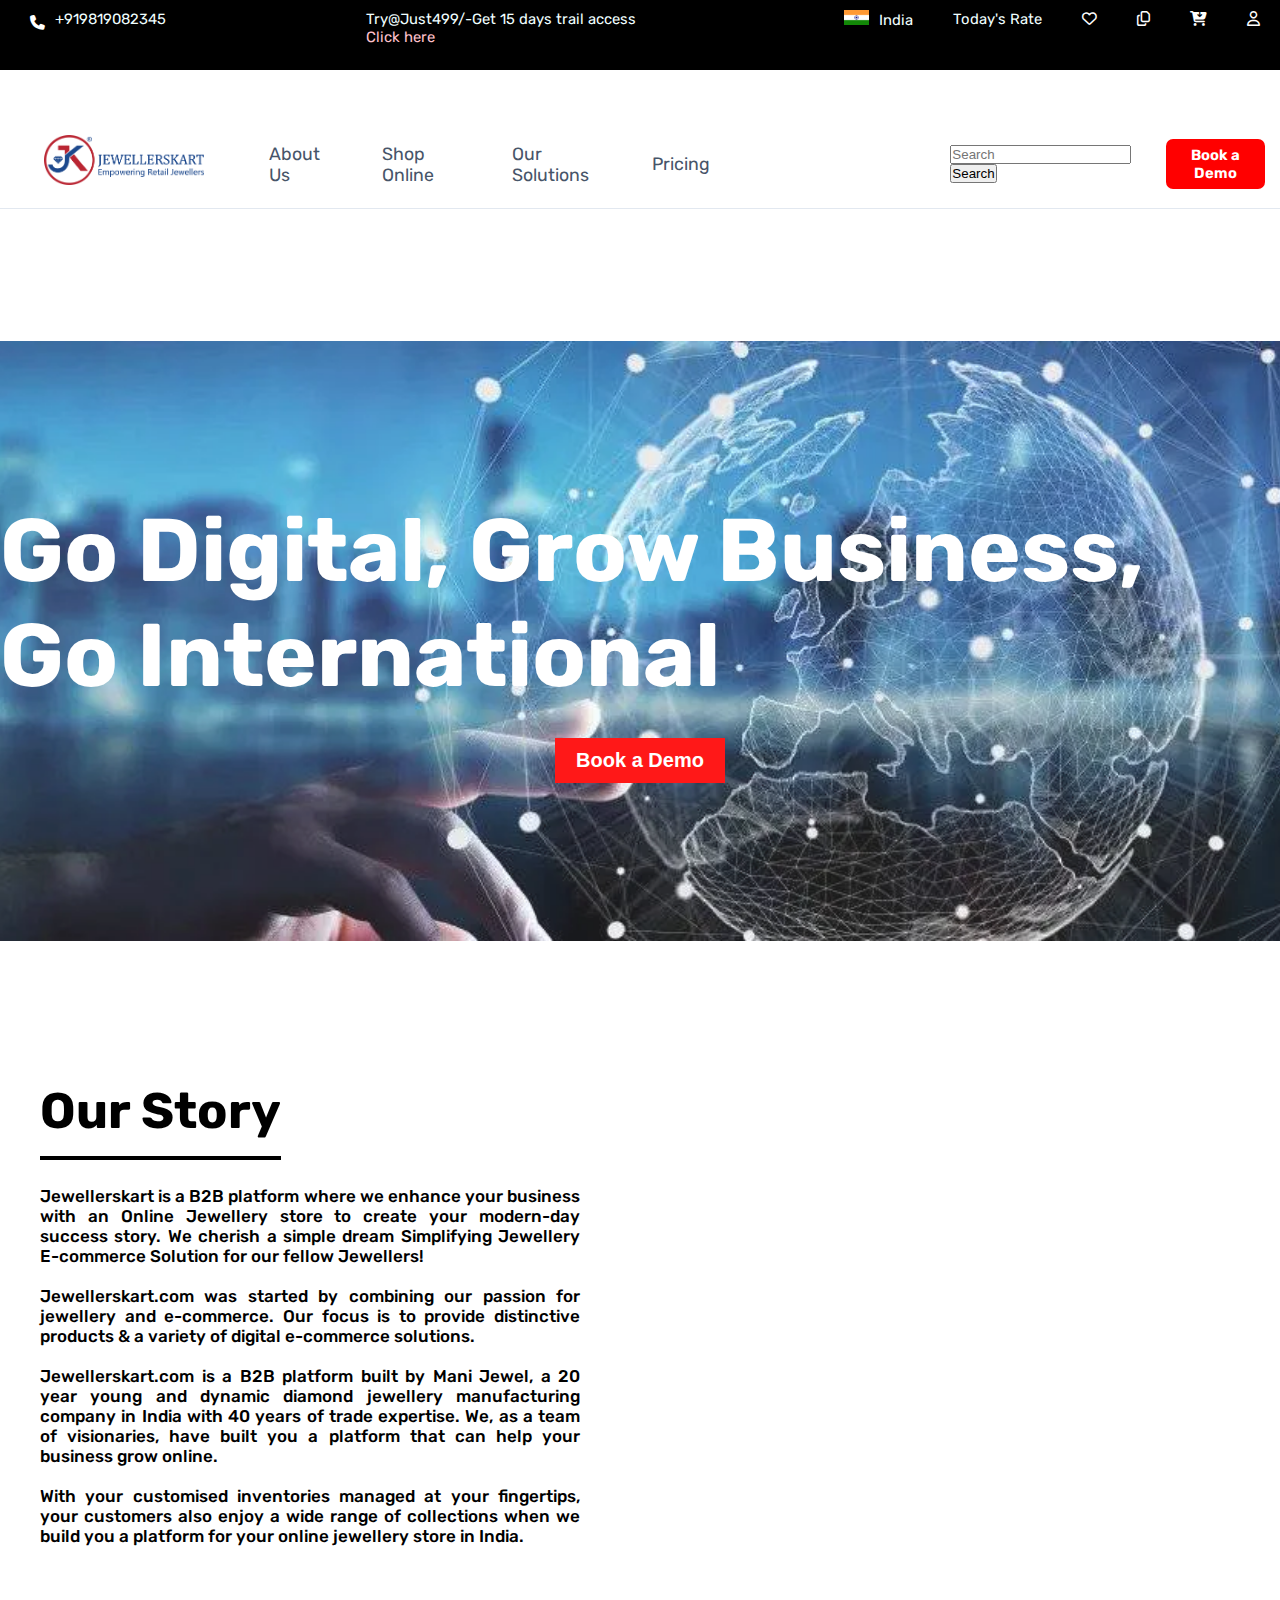
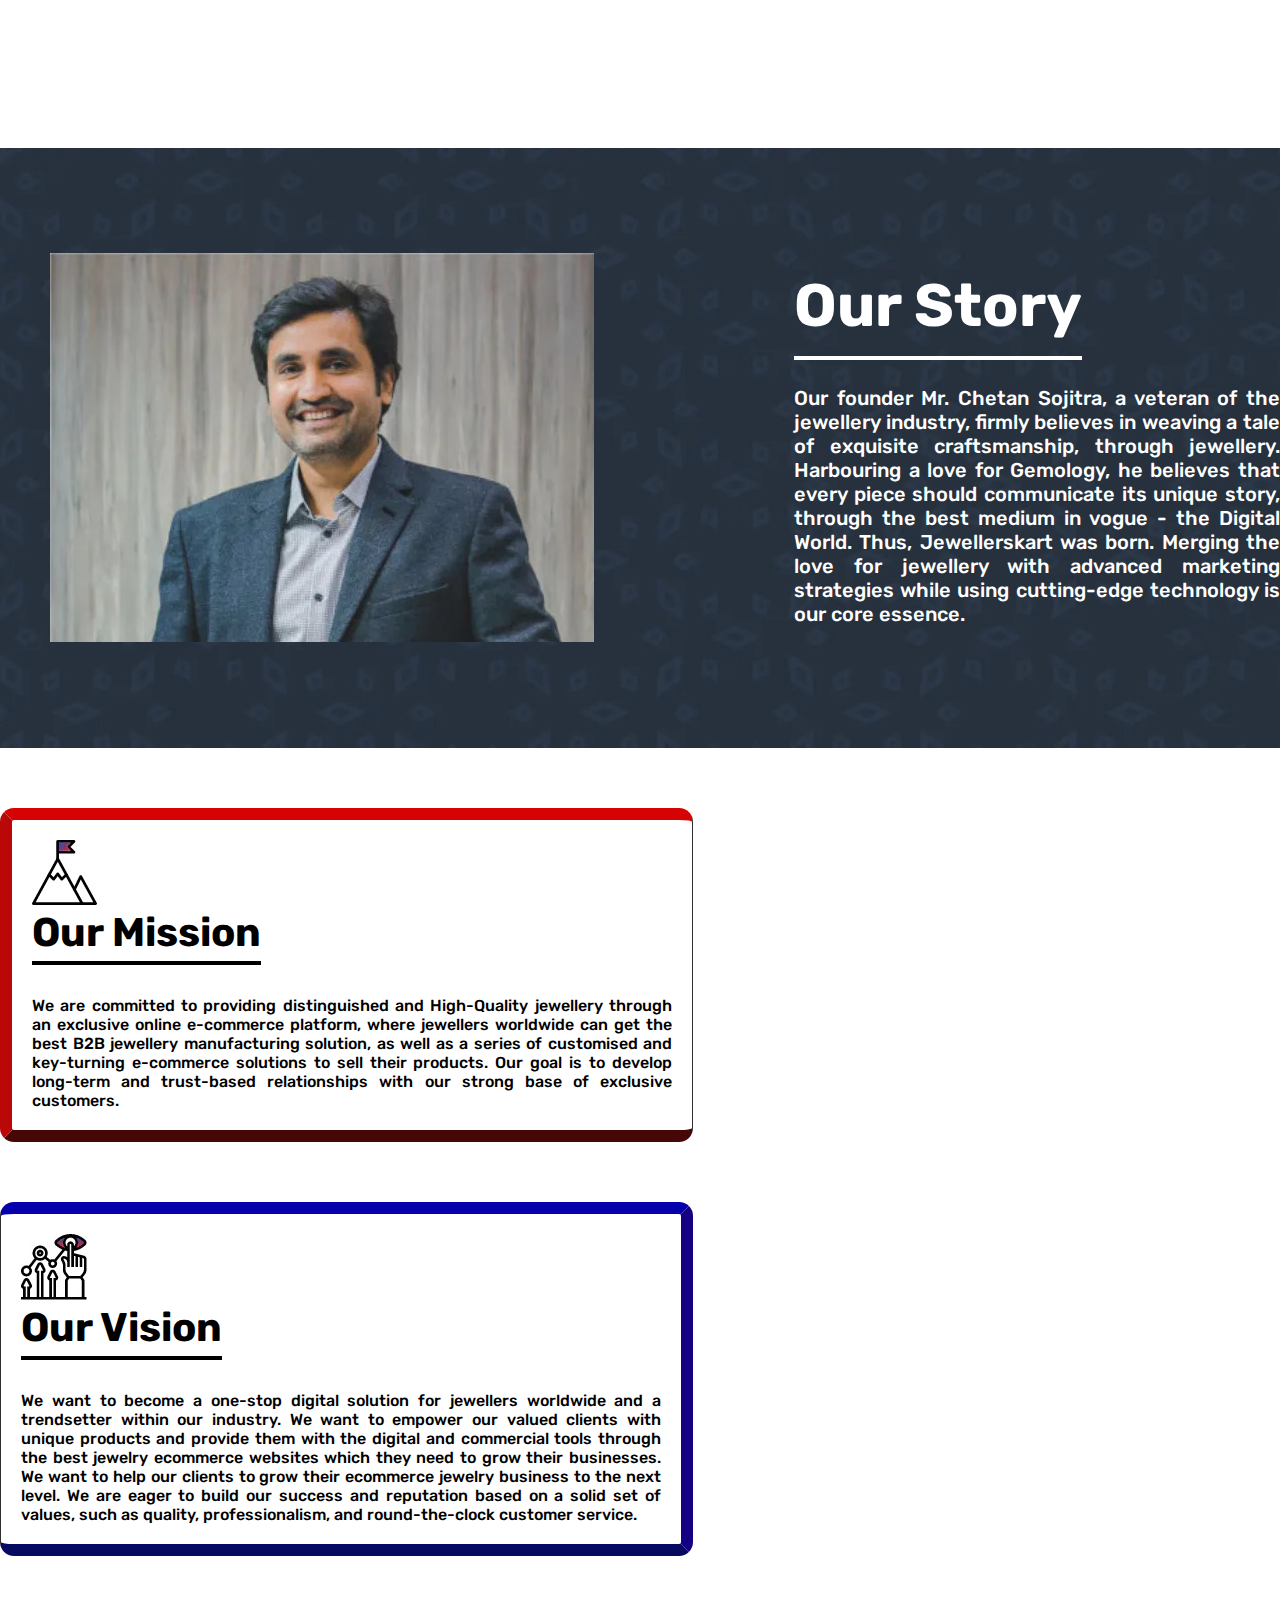
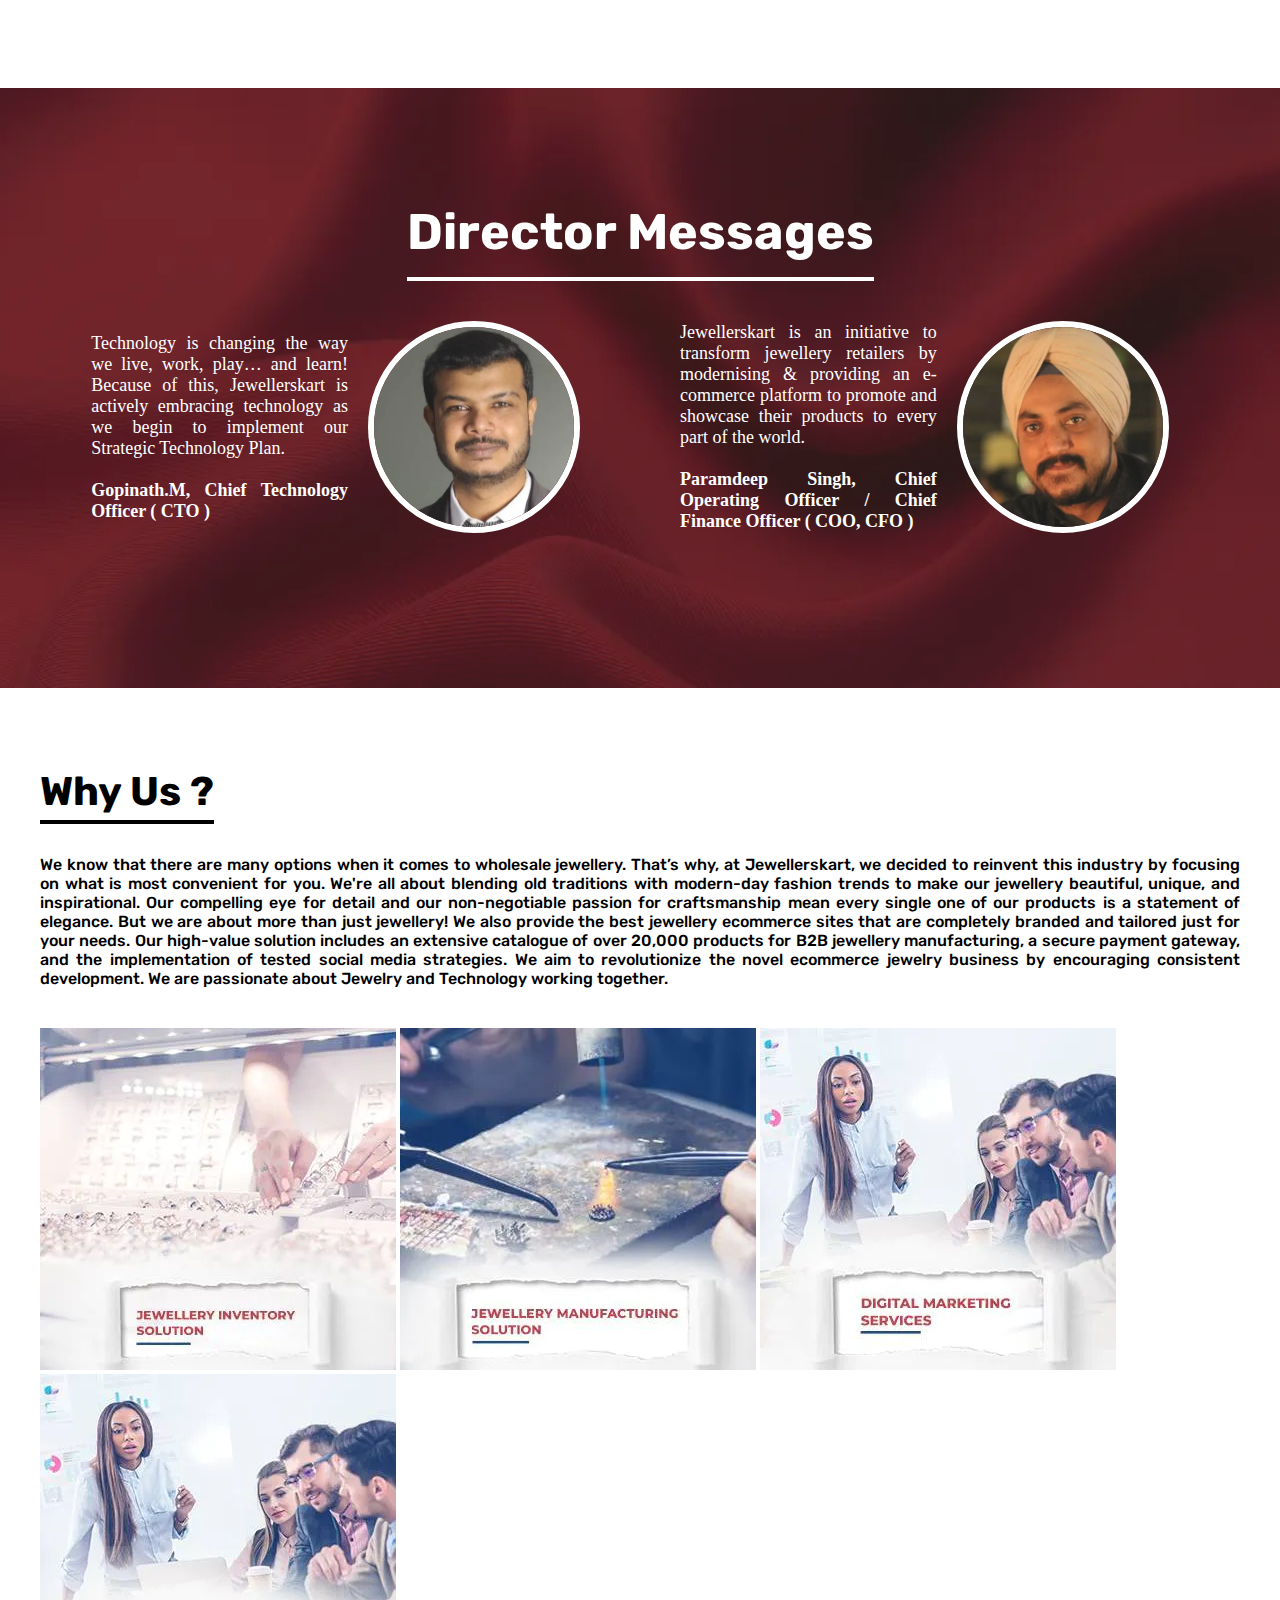
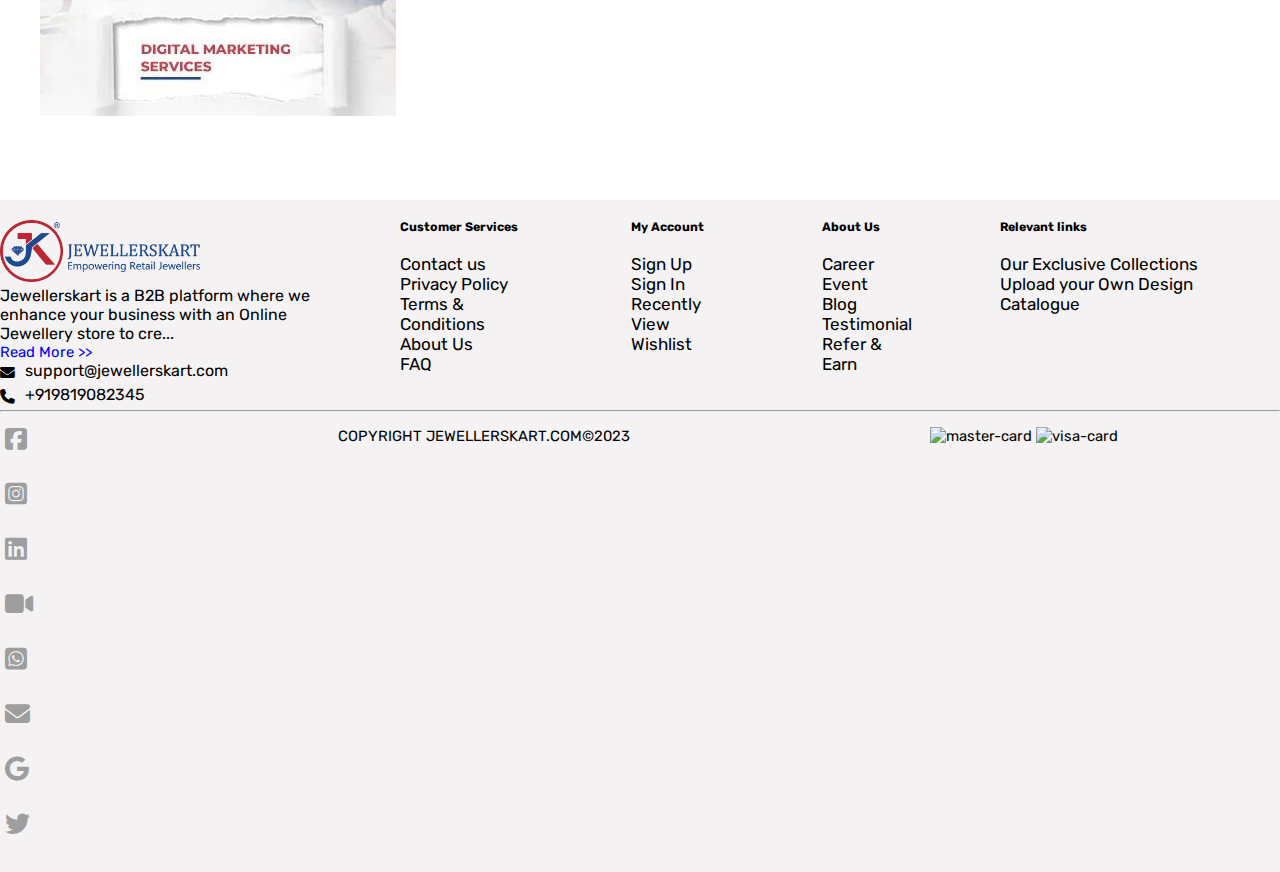
==== Pages/about.html @ 80052e1e "Add About Page" ====
<!DOCTYPE html>
<html lang="en">

<head>
  <meta charset="UTF-8">
  <meta http-equiv="X-UA-Compatible" content="IE=edge">
  <meta name="viewport" content="width=device-width, initial-scale=1.0">
  
  <link rel = "icon" href ="../images/jk-icon.png" type = "image/x-icon">
  <link href="https://cdn.jsdelivr.net/npm/bootstrap@5.3.0-alpha1/dist/css/bootstrap.min.css" rel="stylesheet"
    integrity="sha384-GLhlTQ8iRABdZLl6O3oVMWSktQOp6b7In1Zl3/Jr59b6EGGoI1aFkw7cmDA6j6gD" crossorigin="anonymous">
  <link rel="stylesheet" href="https://cdnjs.cloudflare.com/ajax/libs/font-awesome/6.2.1/css/all.min.css">
  <link rel="stylesheet" href="../style.css">
  <link rel="stylesheet" href="aboutstyle.css">
  <link rel="stylesheet" href="../resposive.css">
  <title>About Us</title>
</head>

<body>
  <div class="top-nav fixed-top">
    <div class="a1"><i class="fa-solid fa-phone" style="color: white;"></i>
      <p> +919819082345</p>
    </div>
    <div class="a2">
      <p>Try@Just499/-Get 15 days trail access <a href="#">Click here</a></p>
    </div>
    <ul>
      <li><img src="../images/indiaflag.png">India</li>

      <li>
        <div class="dropdown">
          Today's Rate
          <!--
          <div class="dropdown-content">
            <p class="rate">Today's Rate</p>
            <p>GOLD <span>5696.01</span></p>
            <p>SILVER <span>69.38</span></p>
            <p>PLATINUM <span>3192.85</span></p>
          </div>-->
        </div>
      </li>
      <li> <i class="fa-regular fa-heart" style="color:white"></i></li>
      <li><i class="fa-regular fa-copy" style="color:white"></i></li>
      <li><i class='fas fa-cart-arrow-down' style="color:white"></i></li>
      <li><i class="fa-regular fa-user" style="color:white"></i></li>
    </ul>
  </div>



  <header class="header fixed-top">
    <nav class="navbar">
      <a href="../index.html" class="nav-logo"><img src="../images/download.png" alt="logo"></a>
      <ul class="nav-menu">
        <li class="nav-item">
          <a href="pages/about.html" class="nav-link">About Us</a>
        </li>
        <li class="nav-item">
          <a href="#" class="nav-link">Shop Online</a>
        </li>
        <li class="nav-item">
          <a href="#" class="nav-link">Our Solutions</a>
        </li>
        <li class="nav-item">
          <a href="#" class="nav-link">Pricing</a>
        </li>

        <li class="nav-item search">
          <form class="d-flex" role="search">
            <input class="form-control me-2" type="search" placeholder="Search" aria-label="Search">
            <button class="btn btn-outline-success" type="submit">Search</button>
          </form>
        </li>
        <li class="nav-item demo">
          Book a Demo
        </li>

      </ul>
      <div class="hamburger">
        <span class="bar"></span>
        <span class="bar"></span>
        <span class="bar"></span>
        <span class="bar"></span>
      </div>
    </nav>
  </header>




  <div class="header-about text-center">
    <h1>Go Digital, Grow Business, Go International</h1>
    <button class="btn2">Book a Demo</button>
  </div>

  <div class="about">
    <div class="about-us">
      <h1>Our Story</h1>

      <p>Jewellerskart is a B2B platform where we enhance your business with an Online Jewellery store to create your
        modern-day success story. We cherish a simple dream Simplifying Jewellery E-commerce Solution for our fellow
        Jewellers!
        <br> <br>
        Jewellerskart.com was started by combining our passion for jewellery and e-commerce. Our focus is to provide
        distinctive products & a variety of digital e-commerce solutions.
        <br><br>
        Jewellerskart.com is a B2B platform built by Mani Jewel, a 20 year young and dynamic diamond jewellery
        manufacturing company in India with 40 years of trade expertise. We, as a team of visionaries, have built you a
        platform that can help your business grow online.
        <br><br>
        With your customised inventories managed at your fingertips, your customers also enjoy a wide range of
        collections when we build you a platform for your online jewellery store in India.
      </p>

    </div>

    <div class="video">
      <iframe width="560" height="615" src="https://www.youtube.com/embed/9kbbaIWswbQ" title="YouTube video player"
        frameborder="0"
        allow="accelerometer; autoplay; clipboard-write; encrypted-media; gyroscope; picture-in-picture; web-share"
        allowfullscreen></iframe>

    </div>
  </div>

  <div class="jk-founder">
    <img src="../images/our-founder.jpg" alt="our-founder">
    <div class="our-story">
      <h1>Our Story</h1>
      <p>Our founder Mr. Chetan Sojitra, a veteran of the jewellery industry, firmly believes in weaving a tale of
        exquisite craftsmanship, through jewellery. Harbouring a love for Gemology, he believes that every piece should
        communicate its unique story, through the best medium in vogue - the Digital World. Thus, Jewellerskart was
        born. Merging the love for jewellery with advanced marketing strategies while using cutting-edge technology is
        our core essence.</p>
    </div>
  </div>


  <div class="container d-flex our-miss-vis">
    <div class="our-mission">
      <img src="../images/icon-our-mission.jpg" alt="">
      <div class="our-story1">
        <h1>Our Mission</h1>
        <p>We are committed to providing distinguished and High-Quality jewellery through an exclusive online e-commerce
          platform, where jewellers worldwide can get the best B2B jewellery manufacturing solution, as well as a series
          of customised and key-turning e-commerce solutions to sell their products. Our goal is to develop long-term
          and trust-based relationships with our strong base of exclusive customers.</p>
      </div>
    </div>
    <div class="our-vision">
      <img src="../images/icon-our-vision.jpg" alt="">
      <div class="our-story1">
        <h1>Our Vision</h1>
        <p>We want to become a one-stop digital solution for jewellers worldwide and a trendsetter within our industry. We want to empower our valued clients with unique products and provide them with the digital and commercial tools through the best jewelry ecommerce websites which they need to grow their businesses. We want to help our clients to grow their ecommerce jewelry business to the next level. We are eager to build our success and reputation based on a solid set of values, such as quality, professionalism, and round-the-clock customer service.</p>
      </div>
    </div>
  </div>

  <div class="direct-msg">
  <h1>Director Messages</h1>
  <div class="msg">
  <div class="msg1">
    
    <p>Technology is changing the way we live, work, play… and learn! Because of this, Jewellerskart is actively embracing technology as we begin to implement our Strategic Technology Plan.<br><br>
    <span>Gopinath.M, Chief Technology Officer ( CTO )</span>
  </p>
<img src="../images/msg1.png" alt="msg1"></div>
  <div class="msg2"><p>
    Jewellerskart is an initiative to transform jewellery retailers by modernising & providing an e-commerce platform to promote and showcase their products to every part of the world.<br><br>
    <span>Paramdeep Singh, Chief Operating Officer / Chief Finance Officer ( COO, CFO )</span>
  </p>
  <img src="../images/msg2.png" alt="msg2"></div>
  </div>
</div>

  <div class="why-us">
    <h1>Why Us ?</h1>
    <p>We know that there are many options when it comes to wholesale jewellery. That’s why, at Jewellerskart, we decided to reinvent this industry by focusing on what is most convenient for you. We're all about blending old traditions with modern-day fashion trends to make our jewellery beautiful, unique, and inspirational. Our compelling eye for detail and our non-negotiable passion for craftsmanship mean every single one of our products is a statement of elegance. But we are about more than just jewellery! We also provide the best jewellery ecommerce sites that are completely branded and tailored just for your needs. Our high-value solution includes an extensive catalogue of over 20,000 products for B2B jewellery manufacturing, a secure payment gateway, and the implementation of tested social media strategies. We aim to revolutionize the novel ecommerce jewelry business by encouraging consistent development. We are passionate about Jewelry and Technology working together.</p>
    <div class="why-us-img">
      <img src="../images/Jewellery_Inventory_1662116009.jpg" alt="">
      <img src="../images/Jewellery_Manufacturing_1662116009.jpg" alt="">
      <img src="../images/digital_marketing_1662116009.jpg" alt="">
      <img src="../images/digital_marketing_1662116009.jpg" alt="">
      
    </div>
  </div>

  <div class="footer_">

    <div class="container footer-con">

      <div class="footer">
        <img src="../images/download.png" alt="logo">
        <p>Jewellerskart is a B2B platform where we enhance your business with an Online Jewellery store to cre...</p>
        <a href="#">Read More >></a>
        <div class="footer-con a1 text-center">
          <i class="fa-solid fa-envelope"></i>
          <p> support@jewellerskart.com</p>
        </div>
        <div class="footer-con a1 text-center">
          <i class="fa-solid fa-phone"></i>
          <p> +919819082345</p>
        </div>
      </div>

      <div class="footer-2">
        <div class="custo-serv">
          <h5>Customer Services</h5>
          <p>Contact us</p>
          <p>Privacy Policy</p>
          <p>Terms & Conditions</p>
          <p>About Us</p>
          <p>FAQ</p>
        </div>
        <div class="custo-serv">
          <h5>My Account</h5>
          <p>Sign Up</p>
          <p>Sign In</p>
          <p>Recently View</p>
          <p>Wishlist</p>
        </div>
        <div class="custo-serv">
          <h5>About Us</h5>
          <p>Career</p>
          <p>Event</p>
          <p>Blog</p>
          <p>Testimonial</p>
          <p>Refer & Earn</p>
        </div>
      </div>

      <div class="custo-serv footer-3">
        <h5>Relevant links</h5>
        <p>Our Exclusive Collections Upload your Own Design Catalogue</p>
      </div>
    </div>
    <hr class="container">

    <footer class="main-footer d-flex container">
      <div class="main-footer1">
        <div class="d-flex">
          <div id="face-app">

            <a href="https://www.facebook.com/jewellerskart" target=”_blank”><i
                class="fa-brands fa-square-facebook social-icon"></i></a>
          </div>
          <div id="insta-app">
            <a href="https://www.instagram.com/jewellerskart_com/" target=”_blank”><i
                class="fa-brands fa-square-instagram social-icon"></i></a>
          </div>
          <div id="linked-app">
            <a href="https://www.linkedin.com/company/jewellerskartcom/" target=”_blank”> <i
                class="fa-brands fa-linkedin social-icon"></i></a>
          </div>
          <div id="video-app">
            <i class="fa-solid fa-video social-icon"></i>
          </div>
          <div id="wt-app">
            <i class="fa-brands fa-square-whatsapp social-icon" id="wt-app"></i>
          </div>
          <div id="email-app">
            <a href="mailto:support@jewellerskart.com" target=”_blank”><i
                class="fa-solid fa-envelope social-icon"></i></a>
          </div>
          <div id="google-app">
            <i class="fa-brands fa-google social-icon"></i>
          </div>
          <div id="twitter-app">
            <a href="https://twitter.com/jewellerskart" target=”_blank”><i
                class="fa-brands fa-twitter social-icon"></i></a>
          </div>
        </div>

        <div>
          <p class="text-center">COPYRIGHT JEWELLERSKART.COM©2023</p>
        </div>
        <div class="master-card">
          <img src="	https://www.jewellerskart.com/assets/images/master-card.svg" alt="master-card">
          <img src="https://www.jewellerskart.com/assets/images/visa-card.svg" alt="visa-card">
        </div>

      </div>
    </footer>
  </div>

  <script src="../index.js"></script>
  <script src="https://cdn.jsdelivr.net/npm/bootstrap@5.3.0-alpha1/dist/js/bootstrap.bundle.min.js"
    integrity="sha384-w76AqPfDkMBDXo30jS1Sgez6pr3x5MlQ1ZAGC+nuZB+EYdgRZgiwxhTBTkF7CXvN"
    crossorigin="anonymous"></script>
    

</body>

</html>
---- style.css ----
@import url('https://fonts.googleapis.com/css2?family=Rubik:wght@300&display=swap');

*{
    padding: 0;
    margin: 0;
    }

html {
    font-size: 92.5%;
    font-family: 'Roboto', sans-serif;
    font-family: 'Rubik', sans-serif;
}

.top-nav{
    background-color: #000;
    color: azure;
    height:50px;
    padding:10px 0;
    display: flex;
}

.top-nav .a1{
    padding: 0 20px;
    display: flex;
    flex-direction: row;
}

.top-nav .a1 i{
    padding: 6px 10px;
   
}

.top-nav .a2{
    padding-left:180px;
}
.top-nav .a2 a{
    color:#ffc0cb;
}
.top-nav ul{
    display: flex;
  justify-content: end;
  width: 750px;
}

.top-nav ul li img{
    margin-right: 10px;
    height:15px;
    width:25px;
}
li{
    padding: 0% 20px;
    text-decoration: none;
    list-style: none;
}


  
  .dropdown {
    position: relative;
    display: inline-block;
   
  }
  
  .dropdown-content {
    display: none;
    position: absolute;
    border: 1px solid rgb(168, 168, 168);
    box-shadow: 0px 3px 2px 2px #c9c8c8;
  }
  
  .dropdown-content p {
    color: black;
    width:180px;
    padding: 2px 6px;
    text-decoration: none;
    display: block;
    border-bottom:1px solid rgb(174, 172, 172);
    
  }

  .dropdown-content p span{
         float:right;
  }
 p.rate{
    background-color: blue;
    color:white;
    font-size: 20px;
    padding: 5px 0;
    text-align: center;
  }
  
  
  .dropdown:hover .dropdown-content {
    display: block;
  }
  
  .dropdown:hover{
    cursor: pointer;
  }




li {
    list-style: none;
}

a {
    text-decoration: none;
}

.header{
    border-bottom: 1px solid #E2E8F0;
    background-color: white;
    margin-top: 50px;
}

.navbar {
    display: flex;
    justify-content: start;
    padding: 1rem 1rem;
}


.hamburger {
    display: none;
}

.bar {
    display: block;
    width: 25px;
    height: 3px;
    margin: 5px auto;
    -webkit-transition: all 0.3s ease-in-out;
    transition: all 0.3s ease-in-out;
    background-color: #101010;
}

.nav-menu {
    display: flex;
    justify-content: space-between;
    align-items: center;
   
}

.nav-item {
    margin-left: 1rem;
    
}

.nav-link{
    font-size: 1.2rem;
    font-weight: 400;
    color: #475569;
}

.nav-link:hover{
    color: #482ff7;
}

.nav-logo {
    font-size: 2.1rem;
    font-weight: 500;
    color: #482ff7;
}

.nav-logo img{
    height:50px;
    width:160px;
    margin:0 2rem;
}

.nav-search{
    display: flex;
    justify-content: end;
    width:600px;
}

.demo{
    font-weight: 650;
    border-radius:7px;
    padding:7px ;
    background-color: red;
    color:white;
    text-align: center;
    animation: mymove 2s infinite;
    cursor: pointer;
    width:7.5rem;
    text-align: center;
}

.search{
    margin-left: 200px;
}

@keyframes mymove {
    50% {box-shadow: 2px 2px 8px 4px #f14343;}
  }


.demo1{
     text-align: center;
    margin: 0 44.5%;
    width:9.5rem;
    font-weight: 850;
    font-size: 18px;
    margin-top: 30px;
}

.carousel-caption {
    right: 15%;
    top: 18.25rem;
    line-height: 1.5;
}


.setup{
    margin-top: 4%;
    text-align: center;
}
.setup h1{
    font-size: 3rem;
    margin-bottom: 1%;
}
.hr1{
    width:10%;
    margin:auto;
    border: dotted black 6px;
    border-bottom: none;
    
}

.img-circle{
    margin-top: 2%;
    padding:15px;
    border-radius: 50%;
    background-color: rgb(233, 228, 228);
}

.img-circle:hover{
    border:2px solid blue; 
}



.show{
    margin-top: 10px;
    width:40%;
    position: relative;
    animation-name: width-text;
    animation-duration: 2s;  
    animation-delay: 0s;   
}

@keyframes width-text {
    from {left: -300px;}
    to {left: 0px;}
  }

  
.hr-width{
    width:85%;
    padding-left: 20%;
   margin-top: 4%;
    border: dotted black 4px;
    border-bottom: none;
}


  .arrow{
	width: 0;
	height: 0;
	border-top: 10px solid transparent;
	border-left: 20px solid blue;
	border-bottom: 10px solid transparent;
    margin-top: 52px;
  }

  .btn1{
    background-color: red;
    font-weight: bold;
    color:white;
    padding: 10px 20px;
    border:1px solid red;
    margin: 0px 45.6%;
   text-align: center;
   margin-top: 30px;
  }

  .btn1:hover{
    color:red;
    background-color: white;
    border:2px solid red;
  }


.about{
    display: flex;
    margin: 70px 0;
    padding: 70px 40px;
    background-color: #f5f5f5;
}

  .about-us{
    width:50%;
  }

  .about-us h1{
    font-size:50px;
    }

    .about-us p{
        font-size:19px;
    }

    .show{
        animation-name: about-text;
        animation-duration: 2s;  
        animation-delay: 0s;
        
    }
    
    @keyframes about-text {
        from {left: -300px;}
        to {left: 0px;}
      }

  .video{
    width:50%;
    margin-left:60px;
  }


  .video1{

    position: relative;
    animation-name: video-text;
    animation-duration: 2s;  
    animation-delay: 0s;
    
}

@keyframes video-text {
    from {right: -300px;}
    to {right: 0px;}
  }

  .video iframe{
    width:720px;
     height:415px;
  }

 
.customize{
    display: flex;
    margin-top:20px;
}


.custo1{
    width:50%;
}

.custo1 img{
    height:400px;
    width:600px;
}
.custo2{
    width:10%;
}

.custo2 p{
    background-color: gray;
    width:50px;
    height:50px;
    text-align: center;
    border-radius: 50%;
    padding-top: 10px;
    font-size: 20px;
    margin:40px 0;
}
.custo3{
    width:40%;
}

.custo3 h1{
   color:blue;
}

.custo3 p{
    margin:30px 0px;
    
}



.image1{
    width:60%;
    position: relative;
    overflow: hidden;
}


.image1 img{
    width:650px;
    height:640px;
    margin-top: 20px;
    margin-right: 20px;
    
}

.image1 img {
    width: 100%;
    height: 100%;
    transition: 0.5s all ease-in-out;
}

.image1 img:hover{
    transform: scale(1.5);
}

.title{
    position: absolute;
   bottom:0;
   color:white;
   padding: 40px;
}

.title a{
    color:white;
    text-decoration-line:underline;
    font-size:20px;
}

.title1{
    position: relative;
}
.image2{
    width:30%;   
}

.title1 img{
    width:300px;
    height:300px;
    margin:20px;
}

.title1 img{
    width:300px;
    height:300px;
    transition: 0.3s all ease-in-out;
}

.title1 img:hover{
    transform: scale(1.1);
}


.margin-container{
    margin:170px 90px;
}

.container-benifit{
    margin-left: 310px;
}

.card1{
    display: flex;
    margin: 50px 0px;
}


.Empower{
    background-color:pink;
    display: flex;
    height:350px;
    padding: 50px 20px;
    margin-bottom: 50px;
    background-image: url('images/empower-bg2.jpg');
}

.Empower-text{
    width: 33%;
    color: white;
    margin-top: 50px;
}

.Empower-img{
    width:67%;
    padding-left: 300px;
    padding-left: 300px;
}

.Empower-img img{
    width:50%;
    height:550px;
}


.card-beni{
    width:37%;
    display: flex;
    margin:0 20px;
   padding: 20px;
    box-shadow: 5px 10px 18px rgb(189, 184, 184);
}
.card-beni h4{
    color:blue;
    font-size:20px;
    margin-left: 20px;
}

.card-beni p{
   
    font-size:17px;
    margin-left: 20px;
}

.card-beni img{
    width:50px;
    height:50px;
    
    margin: 40px 12px;
}



.model{
    display:flex;
    justify-content: center;
  
}
.annouce1{
    border-radius: 50%;
    height:100px;
    width:100px;
    padding: 35px;
    color:white;
    position:absolute;
    margin-right: 680px;
    margin-top: 120px;
    background-image: linear-gradient(to right, rgb(206, 124, 8) , rgb(249, 187, 94));
}

.annouce1:hover{
    transform: scaleX(-1);
 }

.annouce2{
    border-radius: 50%;
    height:100px;
    width:100px;
    padding: 35px;
    color:white;
    position: absolute;
    margin-top: 36px;
    background-image: linear-gradient(to right, rgb(202, 52, 137) , rgb(190, 119, 177));
    
}
.annouce2:hover{
    transform: rotateY(180deg);
 }

.annouce3{
    border-radius: 50%;
    height:100px;
    width:100px;
    padding: 35px;
    color:white;
    position: absolute;
    margin-left: 680px;
    margin-top: 120px;
    background-image: linear-gradient(to right, rgb(42, 41, 41) , rgb(141, 141, 132));
   
}

.annouce3:hover{
    transform: scaleX(-1);
 }
.model-box{
    width:300px;
    height:500px;
    margin: 20px;
    margin-top: 80px;
    padding-top: 123px;
    box-shadow: 5px 10px 18px rgb(189, 184, 184);
}

.modelbox-13{
    margin-top: 160px;
}

.membership{
    width:150px;
    
    padding: 10px;
    margin: 20px 0;
}

.model-box p{
    font-size: 18px;
    font-weight: bold;
}

.model-box-join{
 margin:50px 0;
 height: 90px;
 padding-top: 27px;
}

.bg-model1{
    background-image: linear-gradient(to right, rgb(206, 124, 8) , rgb(249, 187, 94));
}

.bg-model2{
    background-image: linear-gradient(to right, rgb(202, 52, 137) , rgb(190, 119, 177));
}

.bg-model3{
    background-image: linear-gradient(to right, rgb(42, 41, 41) , rgb(141, 141, 132));
}

.model-box-join a{
    color:white;
    text-decoration: underline;
    font-size: 22px;
    font-weight: bold;
    
}


.our-testimonials{
    background-image: url('images/bg-testimonials.jpg');
    height:500px;
    color:white;
    padding:100px 20px;
    opacity: 1;
}
.our-testimonials-1{
    width:50%;
}

.our-testimonials-1 h1{
  font-size: 45px;
}

.our-testimonials-1 p{
    font-size: 25px;
}

.our-testimonials-main{
    display: flex;
}
.our-testimonials-para{
    width:600px;
    height:318px;
    background-color: white;
    color:#000;
    font-size: 20px;
    padding: 70px;
}

.our-testimonials-para h5{
    margin: 10px 0;;
}
.testimonials-img{
   padding-left: 10px;
   padding-bottom: 10px;
}

.testimonials-img img{
    border-radius: 50%;
     height: 100px;
    margin-left: 370px;
    box-shadow: 0px 0px 18px rgb(149, 149, 149);
}

.blog{
    display:flex;
    margin:100px 0;
}

.our-blog-1{
    width:30%;
    background-image: url('images/blog1.jpg');
    color:white;
    background-repeat: no-repeat;
    background-attachment:fixed; 
    background-size: 100% 100%;
    height: 720px;
    padding: 150px 20px;
}

.our-blog-1 p,h3,h5{
    margin:40px 0 ;
}

.our-blog-2{
    width:35%;
    padding-left:40px;
    color: rgb(121, 117, 117);
}



.our-blog-2 img{
    height:350px;
    width:470px;
    position: absolute;
}

.our-blog-2 p{
    background-color: blue;
    color:white;
    width:50%;
    font-size:20px;
    text-align: center;
    padding: 5px;
    position: relative;
    bottom:-330px;
    
}

.our-blog-2 h3 a{
    color: rgb(121, 117, 117);
}

.our-blog-2 h3 a:hover{
    text-decoration: underline;
    color:#482ff7;
}

.our-blog-2 a{
    color:red;
    text-decoration: underline;
    font-weight: bold;
    font-size: 20px;
}

.weddingbird{
    position: relative;
    bottom:-330px;
}


.our-client{
    background-color:rgb(242, 236, 236);
    padding: 80px 0;
}

.our-clients img{
    width:240px;
    height:140px;
    padding: 10px 20px;
}

.subscribe{
    padding:100px 0;
    color:white;
    background-image: url('images/sub-bg1.jpg');
    background-repeat: no-repeat;
    background-attachment:local; 
    background-size: 100% 100%;
   
}

.subscribe .input{
    margin:0 35%;
     color:white;
}

input[type="email"]
{
    background: transparent;
    border: none;
    outline: none;
    border-bottom: 2px solid white;
    width:80%;
   color:white;
}

.custo-order-sec{
    display: flex;
    margin: 100px 10px;
}

.custo-order{
    width:35%;
   
}

.custo_order_secs{
    position: relative;
    animation-name: custo-order-text;
    animation-duration: 2s;  
    animation-delay: 0s;   
}

@keyframes custo-order-text {
    from {bottom: -80px;}
    to {bottom: 0px;}
  }

.custo-order h3{
    text-align: center;
    margin: 10px 30px;
    height:100px;
    width:300px;
    padding: 30px 0;
    box-shadow: 5px 10px 18px rgb(189, 184, 184);
}

.custo-order h3:hover{
border: 4px solid pink;    
border-top: none;
}
.icon{
    width: 70px;
    height: 70px;
    border: 5px solid rgb(202, 190, 190);
    border-radius: 50%;
    background-image: linear-gradient(130deg,rgb(65, 47, 203), rgb(218, 79, 44));
    margin:0px 140px;
    margin-bottom: -40px;
}

.icon i{
margin:19px;
font-size: 25px;
color:white;
}

 .footer{
width:30%;    
} 

.footer p{
    font-size: 16px;
}

.footer img{
    width:200px;
    height:62px;
}

.footer-con{
    display: flex;
}

.footer-con i{
    padding: 5px 0px;
    padding-right: 10px;
}

.footer-2{
    width:50%;
   display: flex;
}

.custo-serv{
    margin:0 40px;
}

.custo-serv h5{
    margin: 0px 0;
    margin-bottom: 20px;
    font-weight: bold;
}

.custo-serv p{
    font-size: 17px;
}

.custo-serv p:hover{
    color:red;
    cursor: pointer;
}

.footer-3{
    width:20%;
}

.social-icon{
    font-size: 25px;
    text-align: center;
    padding: 15px 5px;
    color:rgb(158, 158, 158);
}


#face-app i:hover{
    color:blue;
}

#insta-app i:hover{
    color:rgb(232, 120, 138);
}

#linked-app i:hover{
    color:blue;
}

#video-app i:hover{
    color:rgb(102, 102, 182);
}

#wt-app i:hover{
    color:green;
}

#email-app i:hover{
    color:rgb(46, 235, 225);
}

#google-app i:hover{
    color:rgb(255, 55, 0);
}

#twitter-app i:hover{
    color:rgb(44, 44, 179);
}

.main-footer1{
    display: flex;
}

.main-footer p{
 margin: 15px 300px;
}

.master-card{
    margin: 15px 0px; 
}

.footer_{
    padding: 20px 0;
    background-color: rgb(244, 242, 242);
}
---- Pages/aboutstyle.css ----
*{
    margin:0;
    padding: 0;
}

.header-about{
    display: flex;
    flex-direction: column;
    justify-content: center;
    align-items: center;
    margin-top: 132px;
    height: 600px;
    width: 100%;
    opacity: 0.9;
    background-image: url(../images/about_header.png);
    background-position: center; /* Center the image */
    background-repeat: no-repeat; /* Do not repeat the image */
    background-size: cover; 
}

.header-about h1{
font-size: 6rem;
color:white;
font-weight: blod;
}

.btn2{
    background-color: red;
    font-weight: bold;
    color:white;
    padding: 10px 20px;
    border:1px solid red;
   font-size: 20px;
   text-align: center;
   margin-top: 30px;
}

.btn2:hover{
    color:red;
    background-color: rgba(255, 255, 255, 0.559);
    border:2px solid red;
  }

  .about{
    background-color: white;
  }

  .about h1{
    display: inline;
    padding-bottom: 15px;
    border-bottom:4px solid black;
    font-weight: blod;
  }

  .about p{
    margin-top: 45px;
    font-size: 17px;
    text-align: justify;
    font-weight: 500;
  }


  
  .jk-founder{
    color: white;
    display: flex;
    
    justify-content: center;
    align-items: center;
    margin-top: 132px;
    height: 600px;
    opacity: 0.9;
    background-image: url(../images/bg-founder.jpg);
    background-position: center; /* Center the image */
    background-repeat: no-repeat; /* Do not repeat the image */
    background-size: cover; 
  }

  .jk-founder img{
    margin: 0 50px;
    margin-right: 200px;
  }

  .jk-founder h1{
    font-size: 60px;
    display: inline;
    padding-bottom: 15px;
    border-bottom:4px solid rgb(255, 255, 255);
    font-weight: blod;
  }

  .jk-founder p{
    margin-top: 45px;
    font-size: 20px;
    text-align: justify;
    font-weight: 500;
  }

  .our-story{
    width:40%;
  }

  .our-mission{
    width:50%;
    padding: 20px;
    margin: 60px 0;
    border-left:12px solid rgb(186, 7, 7);
    border-top:12px solid rgb(213, 3, 3);
    border-right:1px solid rgb(48, 46, 46);
    border-bottom:12px solid rgb(71, 7, 7);
    border-radius: 14px;
  }
  
  .our-vision{
    width:50%;
    padding: 20px;
    margin: 60px 0;
    border-top:12px solid rgb(6, 0, 172);
    border-left:1px solid rgb(48, 46, 46);
    border-right:12px solid rgb(20, 0, 132);
    border-bottom:12px solid rgb(6, 11, 97);
    border-radius: 14px;
  }

  .our-story1 h1{
    font-size: 40px;
    display: inline;
    padding-bottom: 5px;
    border-bottom:4px solid rgb(0, 0, 0);
    font-weight: blod;
  }

  .our-story1 p{
    margin-top: 40px;
    font-size: 16px;
    text-align: justify;
    font-weight: 500;
  }

  .direct-msg{
    color: #ffffff;
    display: flex;
    flex-direction: column;
    justify-content: center;
    align-items: center;
    margin-top: 132px;
    height: 600px;
    opacity: 0.9;
    background-image: url(../images/bg-direct-msg.png);
    background-position: center; /* Center the image */
    background-repeat: no-repeat; /* Do not repeat the image */
    background-size: cover; 
  }

  .direct-msg h1{
    font-size: 50px;
    display: inline;
    padding-bottom: 15px;
    border-bottom:4px solid rgb(255, 255, 255);
    font-weight: blod;
  }

  .msg{
   display: flex;
    justify-content: center;
    align-items: center;
    margin: 40px 4%;
}

.msg span{
    font-weight:bold;
    font-family:Cambria, Cochin, Georgia, Times, 'Times New Roman', serif;
}

.msg1,.msg2{
    display: flex;
    justify-content: center;
    align-items: center;
    width:48%;
    font-size:18px;
    font-weight: 500;
    margin: 0 40px;
    text-align: justify;
    font-family: 'Times New Roman', Times, serif;
}

.msg img{
    height:200px;
    width:200px;
    border-radius: 50%;
    border:6px solid white;
    margin: 0 20px;
}
  .why-us{
    margin: 80px 40px;
  }
  .why-us h1{
    font-size: 40px;
    font-weight: blod;
    display: inline;
    padding-bottom: 5px;
    border-bottom:4px solid rgb(0, 0, 0);
  
  }
  
  .why-us p{
    margin-top: 40px;
    font-size: 16px;
    text-align: justify;
    font-weight: 500;
  }

  .why-us-img{
    margin-top: 40px;
  }





  @media only screen and (max-width: 780px) {

    .header-about{
    height: 400px;
}


.header-about h1{
font-size: 2rem;

}

.btn2{
  background-color: red;
  font-weight: bold;
  color:white;
  padding: 10px 20px;
  border:1px solid red;
 font-size: 14px;
 text-align: center;
 margin-top: 30px;
}

.about-us p{
   padding-top: 30px;
  }

    .jk-founder{
flex-direction: column;
    }

     .jk-founder img{
        height:200px;
        width:200px;
    margin: 0 10px;
    margin-right: 20px;
  }

  .jk-founder h1{
    margin-top: 25px;
    font-size: 30px;
  }

  .jk-founder p{
    margin-top: 45px;
    font-size: 15px;
  }


   .our-story{
    width:90%;
  }

  .our-miss-vis{
    display: flex;
    flex-direction: column;
  }

   .our-mission{
    width:96%;
    padding: 20px;
    margin:0 2%;
    margin-top: 60px;
    margin-bottom: 0px;
    border-left:12px solid rgb(186, 7, 7);
    border-top:12px solid rgb(213, 3, 3);
    border-bottom:1px solid rgb(48, 46, 46);
    border-right:12px solid rgb(71, 7, 7);
    border-radius: 14px;
  }
  
  .our-vision{
    width:96%;
    padding: 20px;
    margin: 0px 2%;
    border-left:12px solid rgb(6, 0, 172);
    border-top:1px solid rgb(48, 46, 46);
    border-right:12px solid rgb(20, 0, 132);
    border-bottom:12px solid rgb(6, 11, 97);
    border-radius: 14px;
  }
 
  .our-story1 h1{
    font-size: 30px;
   
  }

  .our-story1 p{
    margin-top: 40px;
    font-size: 14px;
    text-align: justify;
    font-weight: 500;
  }
 

  .direct-msg{
    height: 750px;
  }
  .direct-msg h1{
    font-size: 30px;
    display: inline;
    padding-bottom: 15px;
    border-bottom:4px solid rgb(255, 255, 255);
    font-weight: blod;
  }

  .msg{
    flex-direction: column;
     margin: 40px 4%;
 }

 .msg1,.msg2{
flex-direction:row-reverse;
width:95%;
font-size:14px;
    font-weight: 300;
 }

 .msg img{
  height:100px;
  width:100px;
  border-radius: 50%;
  border:6px solid white;
  margin: 0 20px;
}

.why-us-img img{
  margin:10px 10px;
  width:90%;
  height: 90%;
}

   }


   @media only screen and (max-width: 1280px) {
    .header-about{
      width: 100%;
  }
   }
---- resposive.css ----
@media only screen and (max-width: 768px) {

    .top-nav{
        background-color: #000;
        color: azure;
        height:105px;
        padding:10px 0;
        display: flex;
        flex-direction: column;
    }
    
    .top-nav .a1{
        padding: 0 100px;
        display: flex;
     
    }
    
    .top-nav .a1 i{
        padding: 6px 10px;
       
    }
    .top-nav .a2{
        padding-left:65px;
        font-size: 75%;
    }
    .top-nav .a2 a{
        color:#ffc0cb;
    }
    .top-nav ul{
        display: flex;
    
      width: 74%;
    }
    
    .top-nav ul li img{
        margin-right: 10px;
        height:10px;
        width:15px;
    }
    li{
        padding: 0% 5px;
        text-decoration: none;
        list-style: none;
        font-size: 75%;
    }
    .dropdown-content p {
        width:120px;
     }
p.rate{
   background-color: blue;
   color:white;
   font-size: 10px;
   padding: 5px 0;
   text-align: center;
 }

.header{
    margin-top: 102px;
}

.navbar {
   
    padding: 1rem 4.8rem;
}
    .nav-menu {
        position: fixed;
        left: -100%;
        top: 5rem;
        flex-direction: column;
        background-color: #fff;
        width: 100%;
        border-radius: 10px;
        text-align: center;
        transition: 0.3s;
        box-shadow:
            0 10px 27px rgba(0, 0, 0, 0.05);
    }

    .nav-menu.active {
        left: 0;
    }

    .nav-item {
        margin: 1.0rem 0;
    }
.nav-menu{
    margin-top: 8rem;
    margin-left:-1.2rem;
}
    .nav-logo img{
        height:40px;
        width:150px;
        margin-left:-5px;
        margin-right: 71px;
    }
    .nav-search{
        display: flex;
        flex-direction: column;
    }

    .hamburger {
        display: block;
        cursor: pointer;
        margin-top: 23px;
    }

    .hamburger.active .bar:nth-child(2) {
        opacity: 0;
    }

    .hamburger.active .bar:nth-child(1) {
        transform: translateY(8px) rotate(45deg);
    }

    .hamburger.active .bar:nth-child(3) {
        transform: translateY(-8px) rotate(-45deg);
    }


    .carousel-sec{
        margin-top: 181px;
    }


    .setup h1{
        font-size: 2rem;
    }

    .setup1{
        flex-direction: column;
    }

    .hr-width{
        height:770px;
      margin-left: 117px;
        padding-left: 20%;
       margin-top: 4%;
        border-bottom: none;
        border-top:none;
        border-right:none;
    }

    

    .width-text{
        display: flex;
        margin-top: 10px; 
        animation-name: width-text;
        animation-duration: 3s;  
        animation-delay: 1s;
        animation-fill-mode: both;
    }
  .width-text h3{
       margin-left: 50px;
    }

    .img-circle {
        
        margin-left: 70px;
    }
.arrow{
        width: 0;
        height: 0;
        border-top: 24px solid blue;
        border-left: 12px solid transparent;
        border-right: 12px solid transparent;  
        margin-left: 107px;
      }
   
    @keyframes width-text {
        from {top:-100px;}
        to {top: 0px;}
      }

      .img-circle{
        height: 100px;
        padding:15px;
       
    }
    
.btn1{
    width:150px;
    margin: 0px 60px;
    margin-top: 30px;
}

.about{
    display: flex;
   flex-direction: column;
   padding: 10px 18px;
}

.about-us{
    width:100%;
  }



.about-us h1{
    font-size:40px;
    text-align: center;
    }

    .about-us p{
        margin-top: 10px;
        font-size:15px;
    }

    .show{
        animation-name: about-text;
        animation-duration: 1s;  
        animation-delay: 1s;
        
    }
    
    @keyframes about-text {
        from {left: 00px;}
        to {left: 0px;}
      }
    .video{
        margin-top: 20px;
        width:100%;  
        margin-left:0px;
      }

      .video1{

        position: relative;
        animation-name: video-text;
        animation-duration: 2s;  
        animation-delay: 1s;
        
    }
    
    @keyframes video-text {
        from {right: 0px;}
        to {right: 0px;}
      }

      .video iframe{
        width:100%;
         height:100%;
      }

      .customize-jewellery h1{
        font-size:30px;
      }

      .customize{
        display: flex;
        flex-direction: column;
    }

    .custo1 img{
        height:160%;
        width:200%;
    }

    .custo2{
        display: flex;
    }

    .custo2 p{
        margin:10px 20px;
        padding: 10px 19px;
    }

    .custo3{
        width:100%;
    }

    .custo3 h1{
        margin-top:10px;
        font-size: 25px;
        text-align: center;
    }

    .margin-container{
        margin:170px 0px;
    }
    .margin-container h1{
        font-size: 35px;
    }

    .image1{
        width:100%;
    }

    .image1 img{
        width:100%;
        height:100%;
        margin-top: 10px;
        
    }

    .title h1{
       font-size: 20px;
    }

    .title a{
        font-size:15px;
    }

    .image2{
        width:100%;
    }

    .image2 img{
        width:100%;
        height:100%;
        margin-left:-1px;
    }

    .card1{
        display: flex;
        flex-direction: column;
    }

    .Empower{
        display: flex;
        flex-direction: column;
        height:600px;
       
    }
    
    .Empower-text{
        width: 100%;
        margin-top: 0px;
    }
    
    .Empower-img{
        width:100%;
        padding-left: 0px;
        padding-left: 0px;
    }
    
    .Empower-img img{
        width:100%;
        height:100%;
    }
    .container-benifit{
        margin-left: 0px;
    }

    .card-beni{
        width:90%;
        display: flex;
        flex-direction: column;
        margin:20px 10px;
       padding: 20px;
        
    }
    .card-beni img{
        margin: 10px 85px;
    }

    .card-beni h4{
       
        font-size:18px;
       text-align: center;
    }

    .card-beni p{
   
        font-size:14px;
        margin-left: 20px;
    }

    .our-Benefits h1{
        font-size: 35px;
    }

    .model{
        flex-direction: column;
      width:100%;
    }

    .annouce1{
        height:80px;
        width:80px;
        padding: 27px;
        margin-bottom: 429%;
        margin-left: 38%;
         }
    
    
             
    .annouce2{
        height: 80px;
        width: 80px;
        padding: 27px;
        margin-left: 37%;
        margin-bottom: 114%;      
    }
    
    .annouce3{
        height:80px;
        width:80px;
        padding: 27px;
        margin-left: 38%;
        margin-top: 190%; 
    }

    .model-box{
       
        padding-top: 73px;
        width:220px;
       height:400px;
        margin: 20%;
         margin-top: 80px;
    }

    .our-testimonials{
        height:550px;
        padding:10px 20px;
    }

    .our-testimonials-1{
        width:100%;

    }

    .our-testimonials-1 h1{
        font-size: 30px;
      }

      .our-testimonials-1 p{
        font-size: 20px;
    }
    
    .our-testimonials-main{
        display: flex;
        flex-direction:column;
    }

    .our-testimonials-para{
        width:100%;
        height:265px;
        
        font-size: 15px;
        padding: 10px;
        margin-top: 10px;
        box-shadow: 0px 0px 18px rgb(149, 149, 149);
    }

    .testimonials-img img{
         height: 80px;
         margin-top: 10%;
         margin-left: 64%;
        
    }

.blog{
    display:flex;
    flex-direction: column;
    margin:150px 0;
  }

  .our-blog-1{
    width:100%;
    height: 480px;
    padding: 10px 20px;
}

.our-blog-2{
    width:100%;
    height:100%;
    padding-left: 0;
    margin:10px;
    margin-bottom: 350px;
}

.our-blog-2 img{
    height:300px;
    width:92%;
}

    
.our-blog-2 p{
    font-size:11px; 
    bottom:-285px;
}

input[type="email"]
{
    width:100%;
    margin: 10px 0;
  
}


.custo-order-sec{
    flex-direction: column;
}

.custo_order_secs{
    position: relative;
    animation-name: custo-order-text;
    animation-duration: 2s;  
    animation-delay: 0s;   
}

@keyframes custo-order-text {
    from {bottom: 0px;}
    to {bottom: 0px;}
  }

.custo-order{
    width:100%;
   margin: 10px 30px;
}

.custo-order h3{
    text-align: center;
    padding-top: 50px;
    height:100px;
    width:200px;
}

.icon{
   margin:0px 95px;
    margin-bottom: -40px;
    margin-top: 10px;
}

.footer-con{
    display: flex;
    flex-direction: column;
}

.footer{
    width:100%;    
    } 

    .footer-2{
       
        display: flex;
        flex-direction: row;
    }
    
    .custo-serv{
        margin:0 15px;
    }

    .custo-serv h5{
       padding:0 10px;
       font-size: 15px;
       text-align: center;
    }

    .custo-serv p{
        font-size: 12px;
        padding:0 10px;
        text-align: center;
    }

    .footer-3{
        width:100%;
        padding: 0 35px;
    }

    .main-footer p{
        font-size: 12px;
    }


    .main-footer p{
        margin: 15px 10px;
       }
       .master-card{
        margin: 15px 75px; 
    }

    .main-footer1{
        flex-direction: column;
        margin: 0 14%;
    }


}
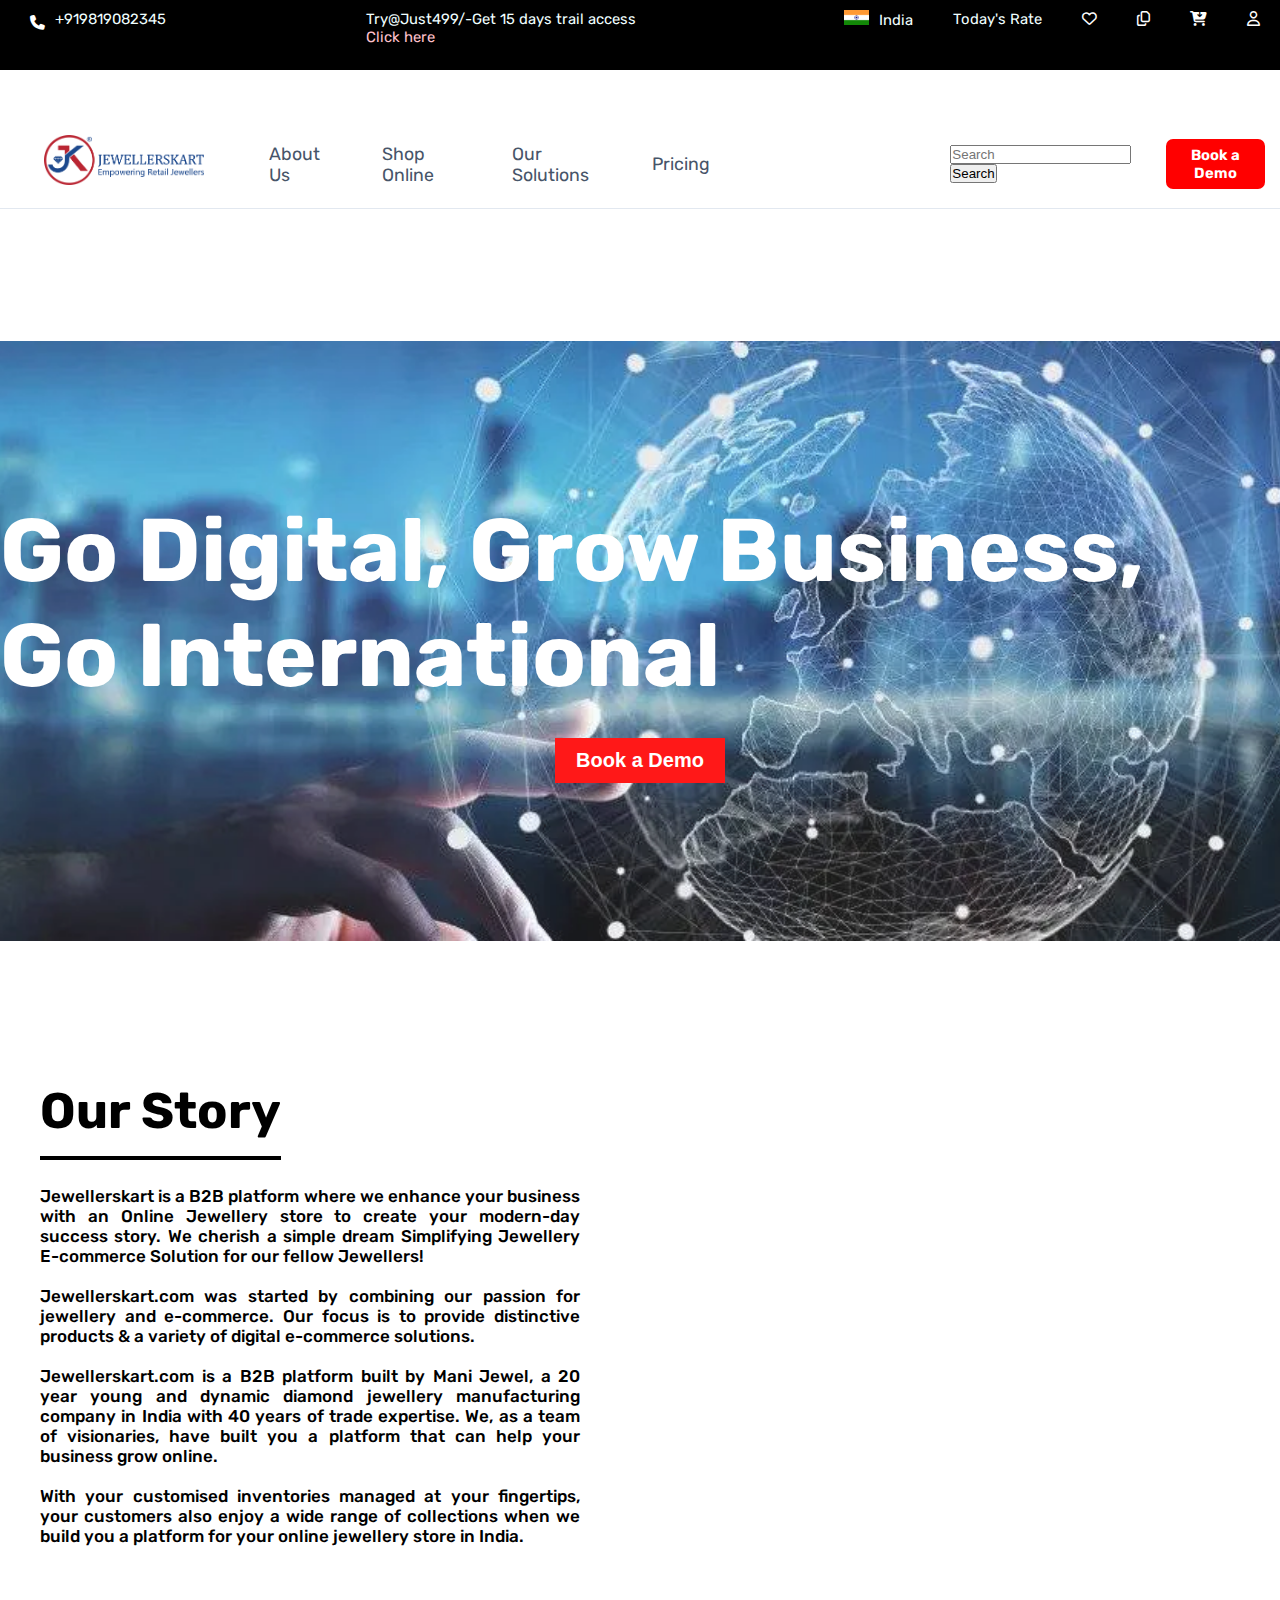
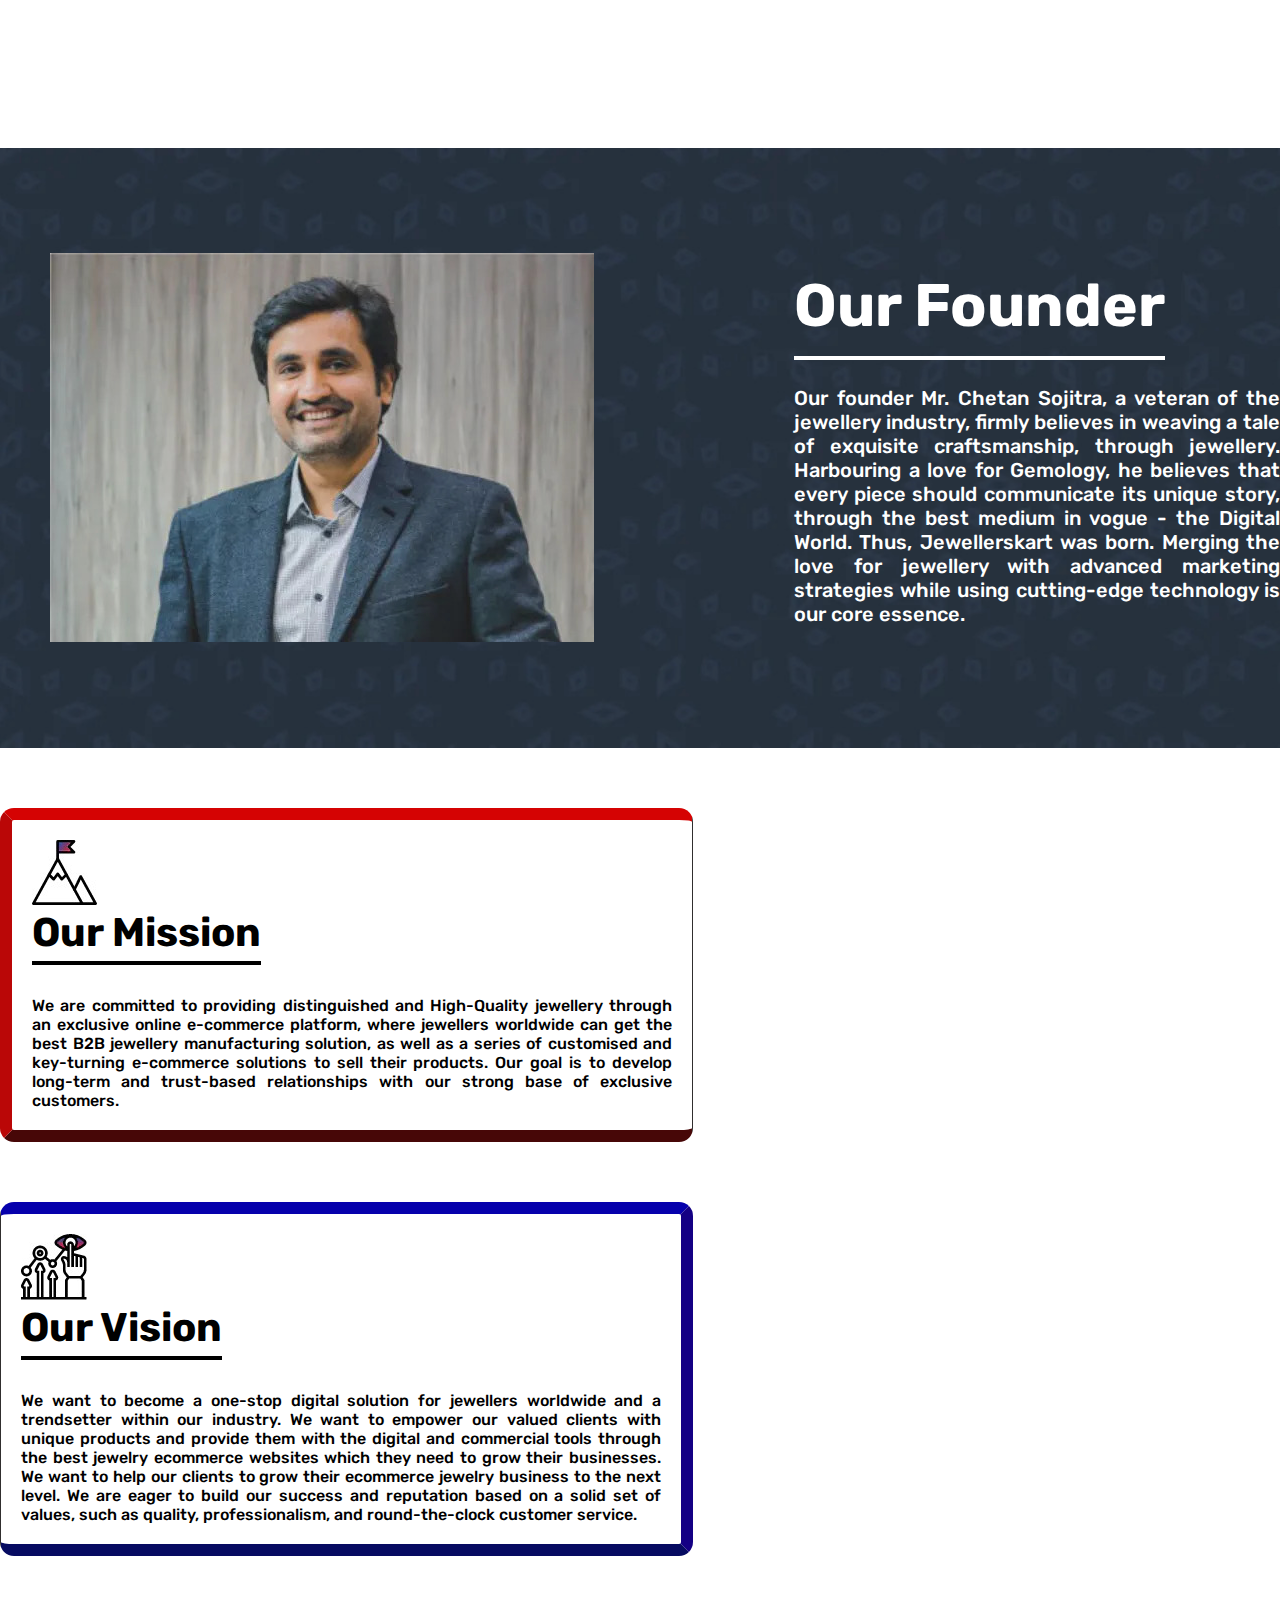
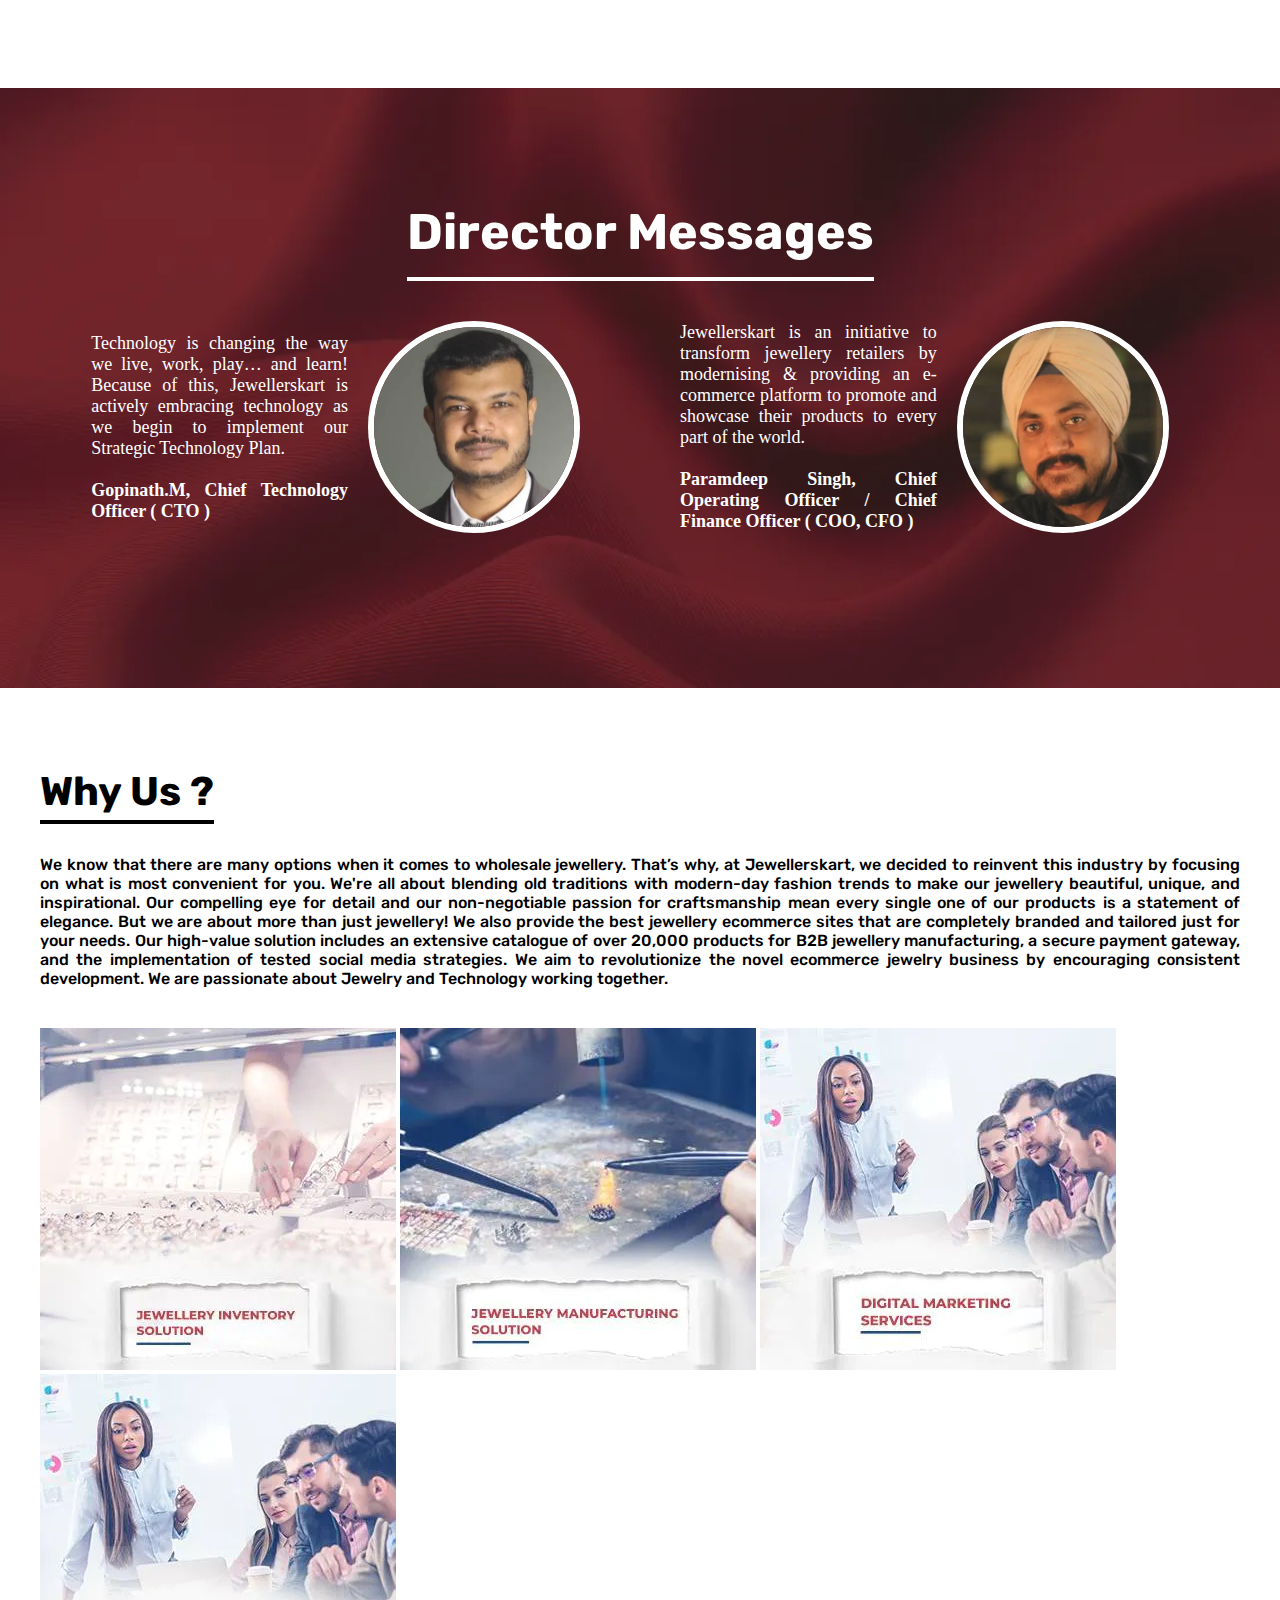
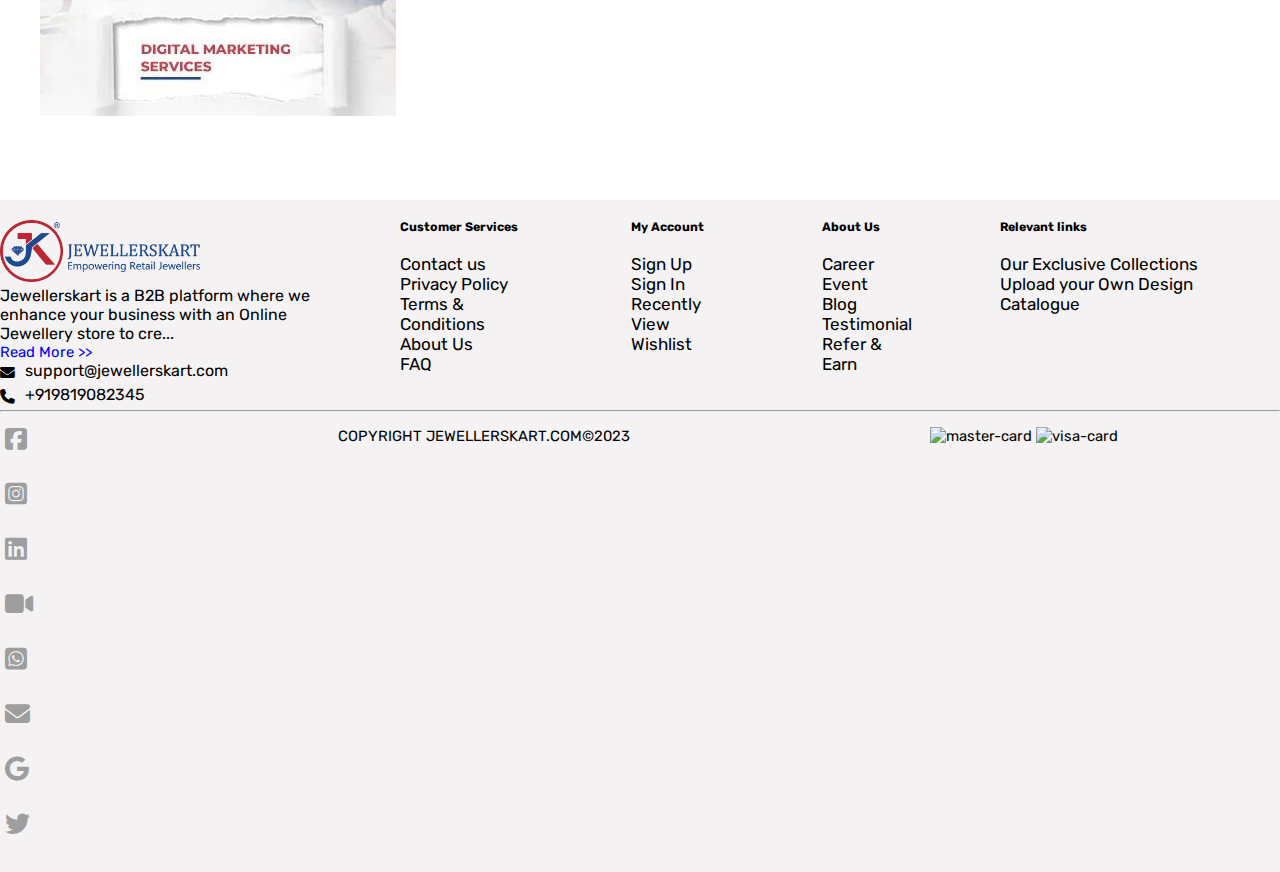
==== commit 0a9450f1: "Add About Page" ====
--- a/Pages/about.html
+++ b/Pages/about.html
@@ -126,7 +126,7 @@
   <div class="jk-founder">
     <img src="../images/our-founder.jpg" alt="our-founder">
     <div class="our-story">
-      <h1>Our Story</h1>
+      <h1>Our Founder</h1>
       <p>Our founder Mr. Chetan Sojitra, a veteran of the jewellery industry, firmly believes in weaving a tale of
         exquisite craftsmanship, through jewellery. Harbouring a love for Gemology, he believes that every piece should
         communicate its unique story, through the best medium in vogue - the Digital World. Thus, Jewellerskart was
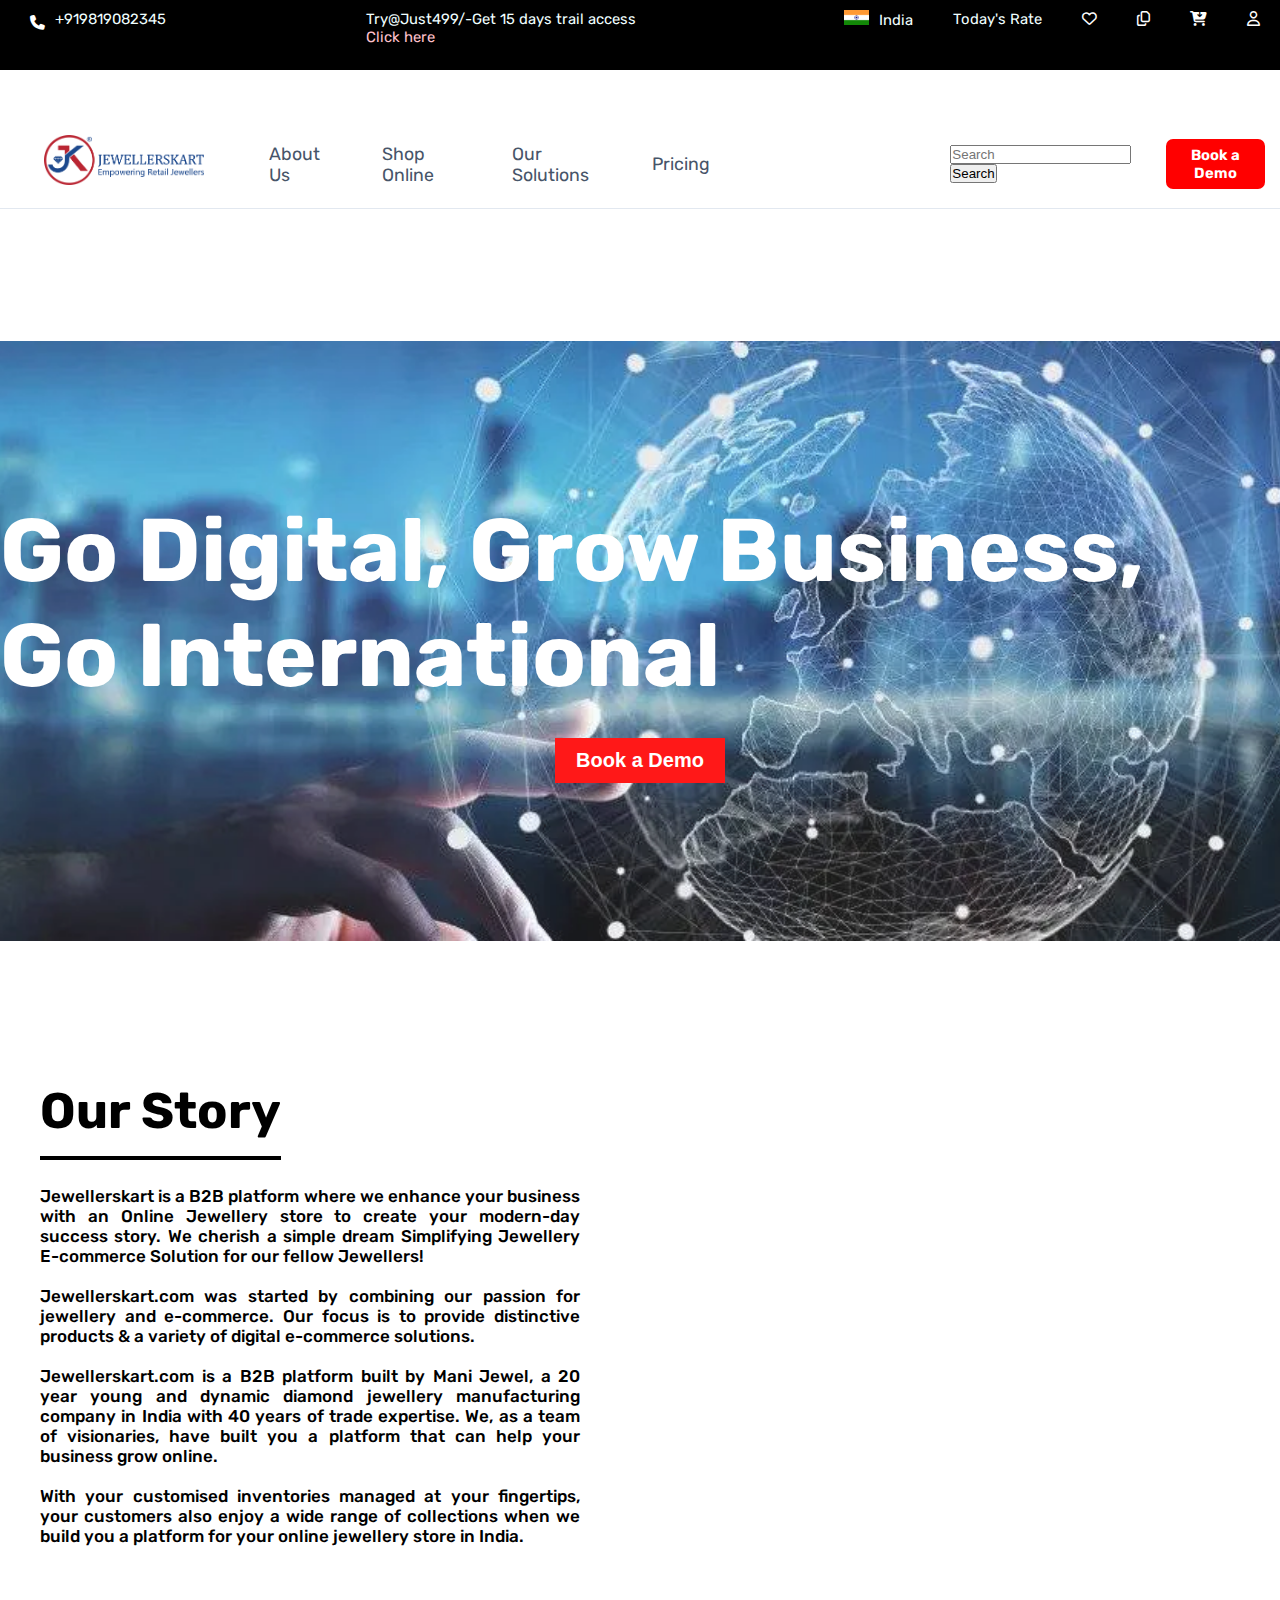
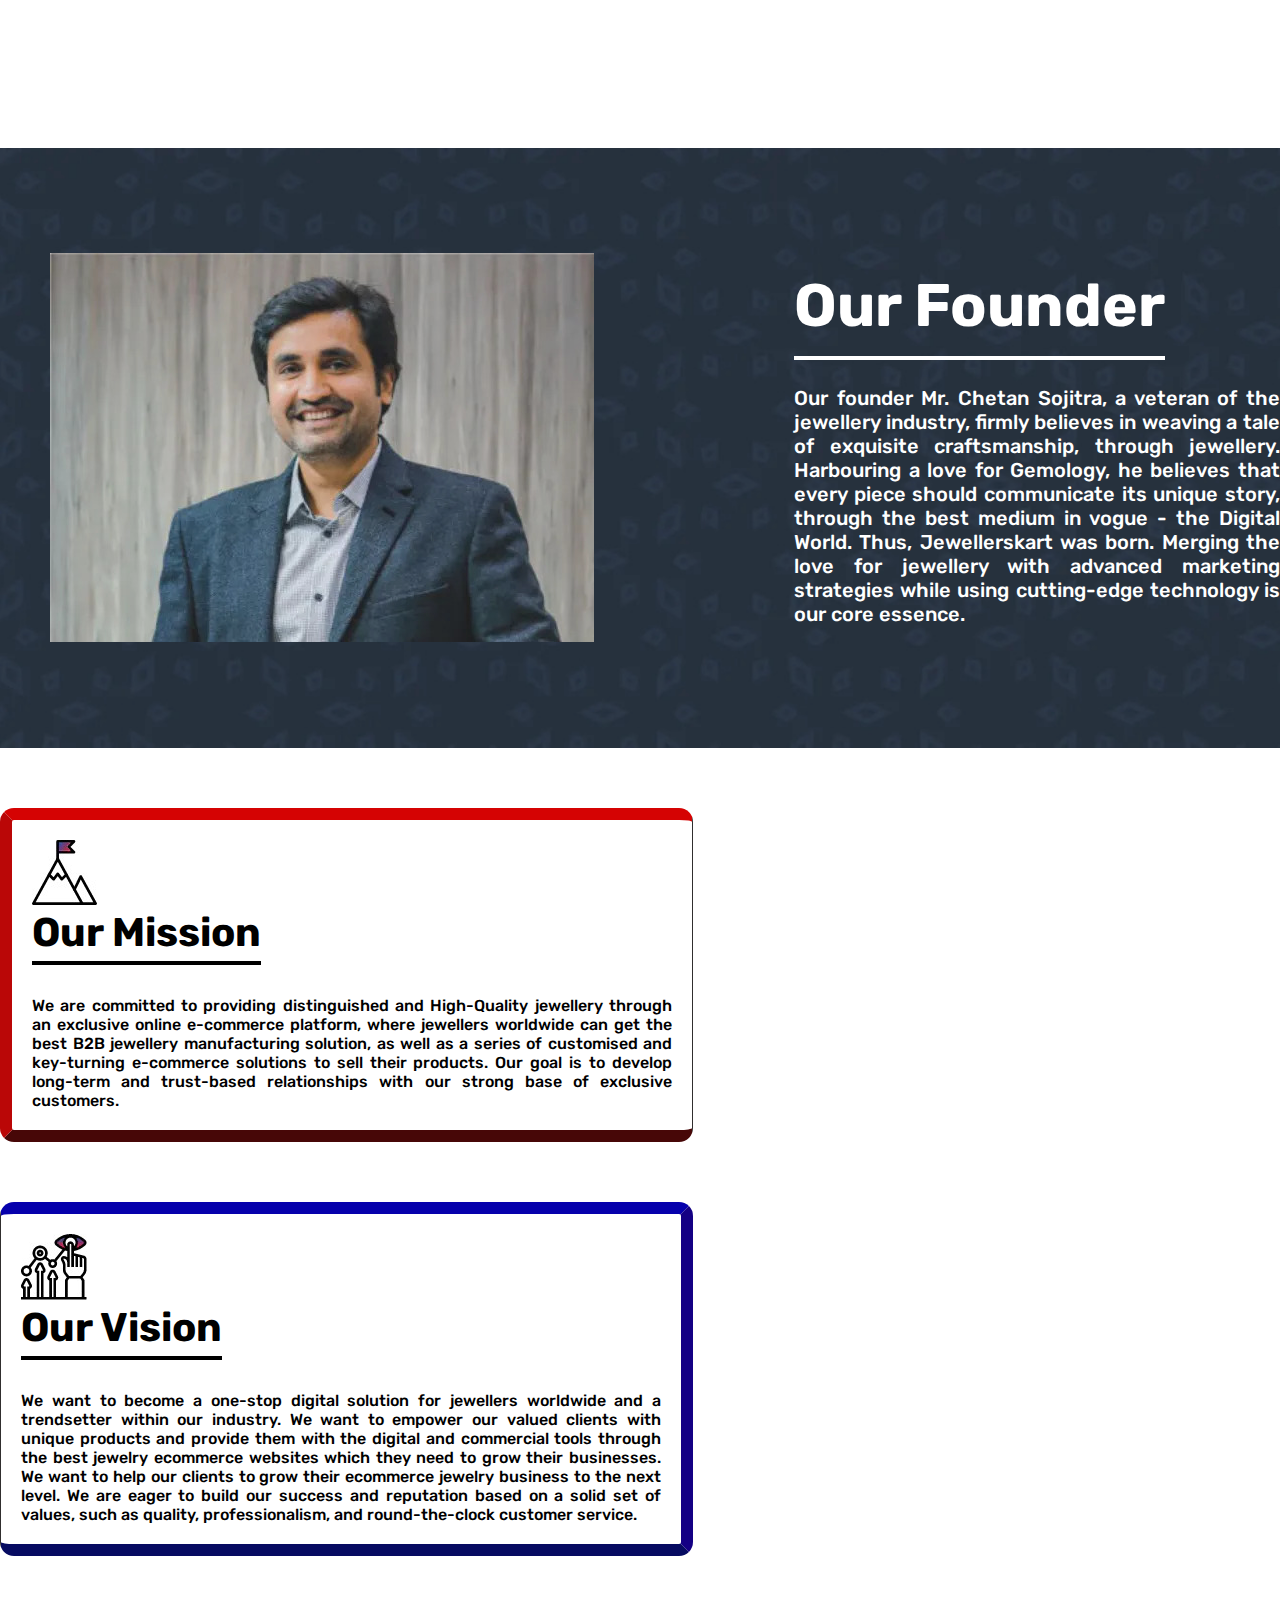
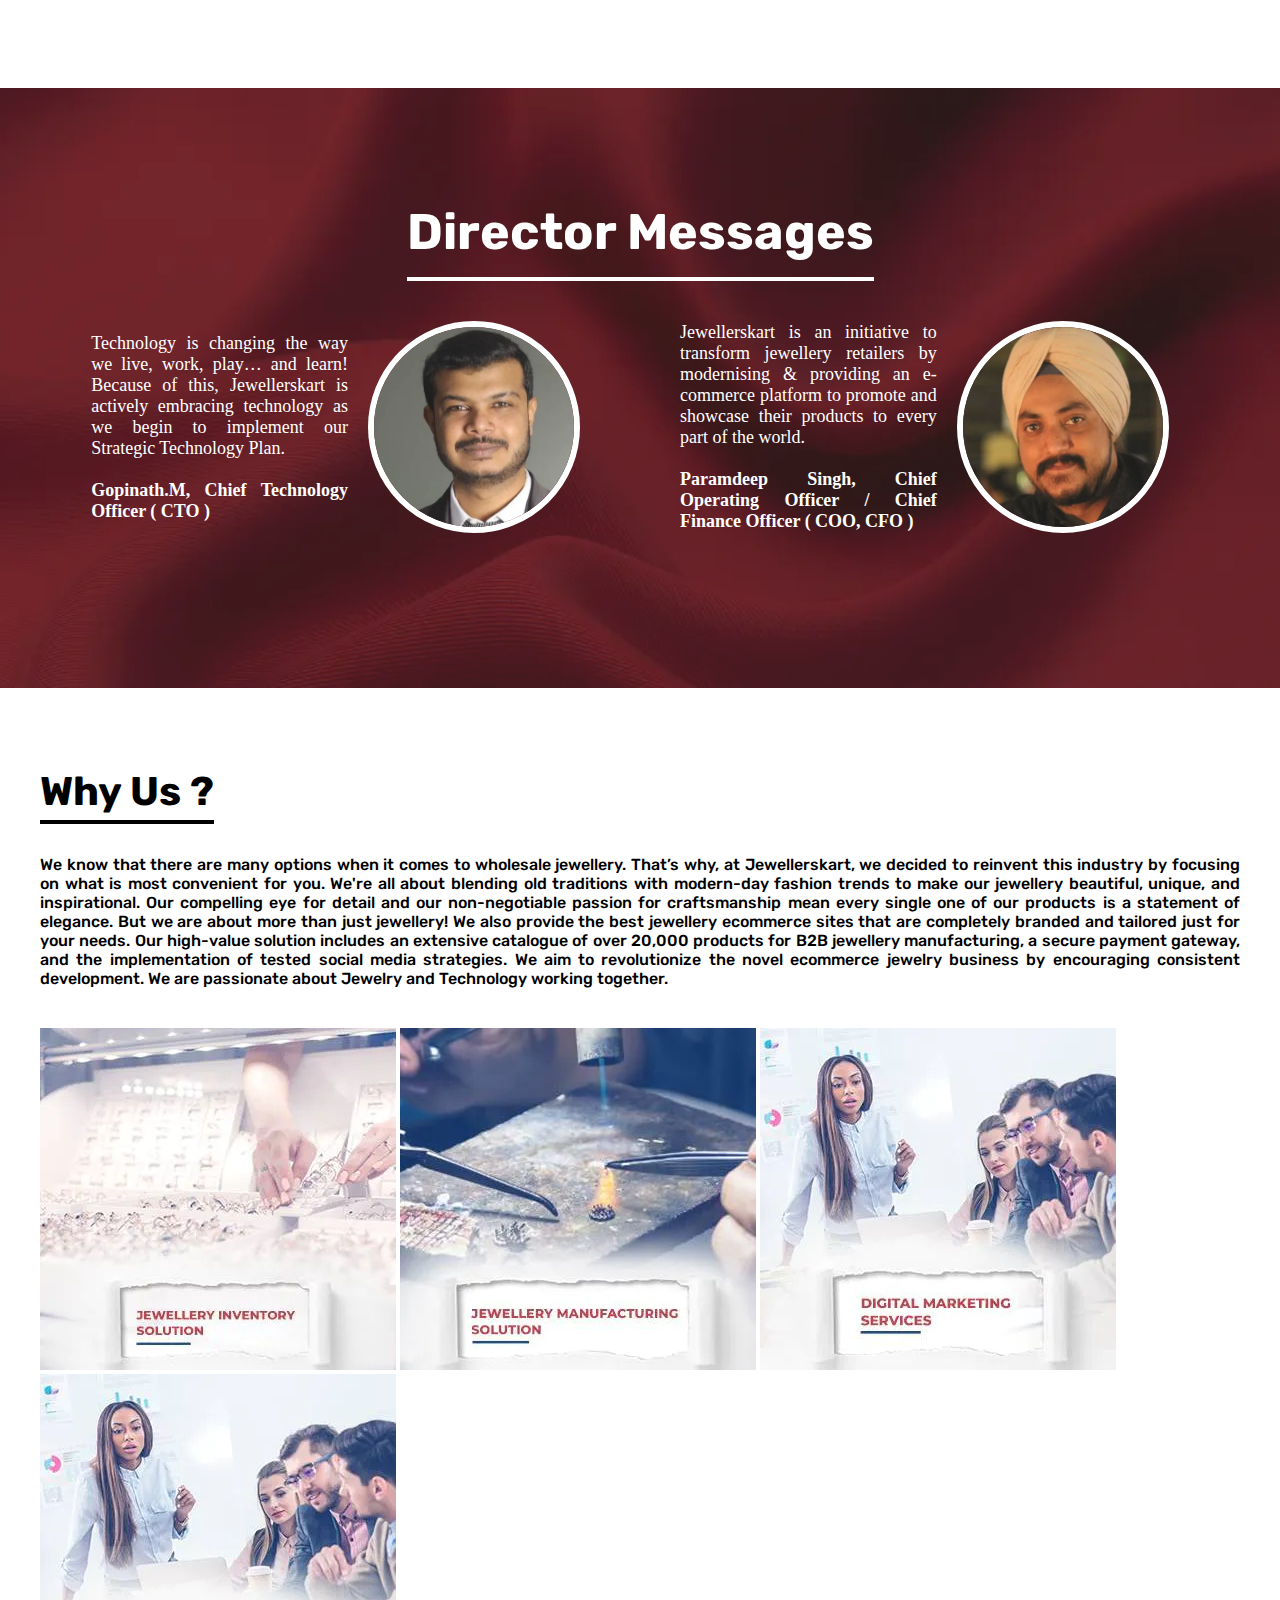
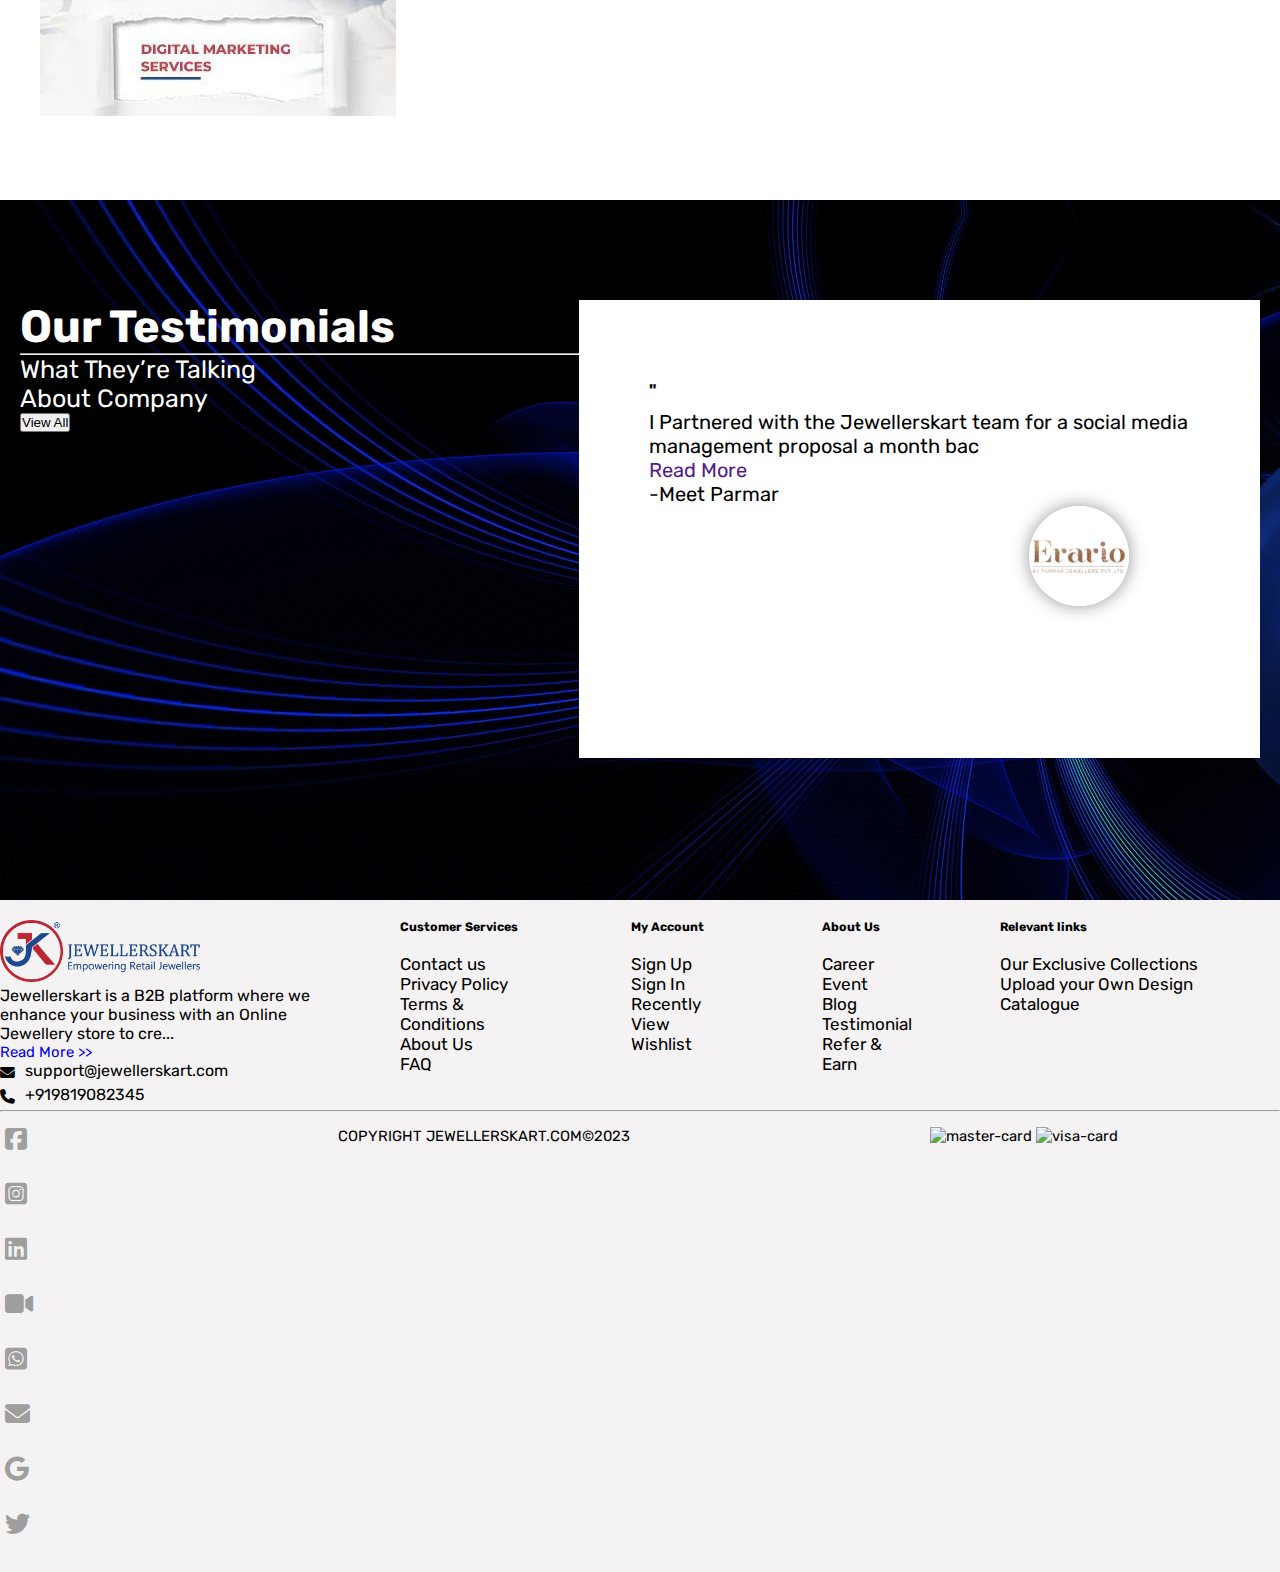
==== commit f5cf8280: "Add About Page" ====
--- a/Pages/about.html
+++ b/Pages/about.html
@@ -10,6 +10,11 @@
   <link href="https://cdn.jsdelivr.net/npm/bootstrap@5.3.0-alpha1/dist/css/bootstrap.min.css" rel="stylesheet"
     integrity="sha384-GLhlTQ8iRABdZLl6O3oVMWSktQOp6b7In1Zl3/Jr59b6EGGoI1aFkw7cmDA6j6gD" crossorigin="anonymous">
   <link rel="stylesheet" href="https://cdnjs.cloudflare.com/ajax/libs/font-awesome/6.2.1/css/all.min.css">
+  <!--
+  <link rel="stylesheet" href="https://cdnjs.cloudflare.com/ajax/libs/normalize/5.0.0/normalize.min.css">
+
+  <link rel='stylesheet' href='https://maxcdn.bootstrapcdn.com/bootstrap/3.3.6/css/bootstrap.min.css'>
+-->
   <link rel="stylesheet" href="../style.css">
   <link rel="stylesheet" href="aboutstyle.css">
   <link rel="stylesheet" href="../resposive.css">
@@ -53,7 +58,7 @@
       <a href="../index.html" class="nav-logo"><img src="../images/download.png" alt="logo"></a>
       <ul class="nav-menu">
         <li class="nav-item">
-          <a href="pages/about.html" class="nav-link">About Us</a>
+          <a href="#" class="nav-link">About Us</a>
         </li>
         <li class="nav-item">
           <a href="#" class="nav-link">Shop Online</a>
@@ -123,6 +128,37 @@
     </div>
   </div>
 
+<!--
+  <div class="our-value">
+    <h1 class="our-value-h1" >Our Values</h1>
+    <div class="row">
+      <div class="col-md-12">
+        <div class="carousel slide multi-item-carousel" id="theCarousel">
+          <div class="carousel-inner">
+            <div class="item active">
+              <div class="col-xs-6 col-md-4"><a href="#1"><img src="../images/honesty.png"></a></div>
+            </div>
+            <div class="item">
+              <div class="col-xs-6 col-md-4"><a href="#1"><img src="../images/hard-work.png"></a></div>
+            </div>
+            <div class="item">
+              <div class="col-xs-6 col-md-4"><a href="#1"><img src="../images/client.png"></a></div>
+            </div>
+            <div class="item">
+              <div class="col-xs-6 col-md-4"><a href="#1"><img src="../images/Quility.png"></a></div>
+            </div>
+           
+            -->
+            
+          
+          </div>
+          <a class="left carousel-control" href="#theCarousel" data-slide="prev"><i class="glyphicon glyphicon-chevron-left"></i></a>
+          <a class="right carousel-control" href="#theCarousel" data-slide="next"><i class="glyphicon glyphicon-chevron-right"></i></a>
+        </div>
+      </div>
+    </div>
+  </div>
+
   <div class="jk-founder">
     <img src="../images/our-founder.jpg" alt="our-founder">
     <div class="our-story">
@@ -185,6 +221,35 @@
     </div>
   </div>
 
+  <div class="our-testimonials">
+    <div class="our-testimonials-main">
+
+      <div class="our-testimonials-1">
+        <h1>Our Testimonials</h1>
+        <hr>
+        <p>What They’re Talking <br>
+          About Company</p>
+        <button class="btn btn-danger">View All</button>
+      </div>
+
+      <div class="our-testimonials-para">
+        <h5>"</h5>
+        <p>I Partnered with the Jewellerskart team for a social media management proposal a month bac</p>
+        <a href="">Read More</a>
+        <p class="pt-3">-Meet Parmar</p>
+        <div class="testimonials-img">
+          <img src="../images/our-testimonials1.png" alt="Testimonials1">
+        </div>
+      </div>
+
+      
+    </div>
+  </div>
+
+      
+    </div>
+  </div>
+
   <div class="footer_">
 
     <div class="container footer-con">
@@ -282,12 +347,35 @@
       </div>
     </footer>
   </div>
-
+  <script src='http://cdnjs.cloudflare.com/ajax/libs/jquery/2.2.2/jquery.min.js'></script>
+  <script src='http://maxcdn.bootstrapcdn.com/bootstrap/3.3.6/js/bootstrap.min.js'></script>
   <script src="../index.js"></script>
   <script src="https://cdn.jsdelivr.net/npm/bootstrap@5.3.0-alpha1/dist/js/bootstrap.bundle.min.js"
     integrity="sha384-w76AqPfDkMBDXo30jS1Sgez6pr3x5MlQ1ZAGC+nuZB+EYdgRZgiwxhTBTkF7CXvN"
     crossorigin="anonymous"></script>
+    <script>
+      // Instantiate the Bootstrap carousel
+$('.multi-item-carousel').carousel({
+    interval: false
+  });
+  
+  // for every slide in carousel, copy the next slide's item in the slide.
+  // Do the same for the next, next item.
+  $('.multi-item-carousel .item').each(function(){
+    var next = $(this).next();
+    if (!next.length) {
+      next = $(this).siblings(':first');
+    }
+    next.children(':first-child').clone().appendTo($(this));
     
+    if (next.next().length>0) {
+      next.next().children(':first-child').clone().appendTo($(this));
+    } else {
+        $(this).siblings(':first').children(':first-child').clone().appendTo($(this));
+    }
+  });
+    </script>
+    
 
 </body>
 
